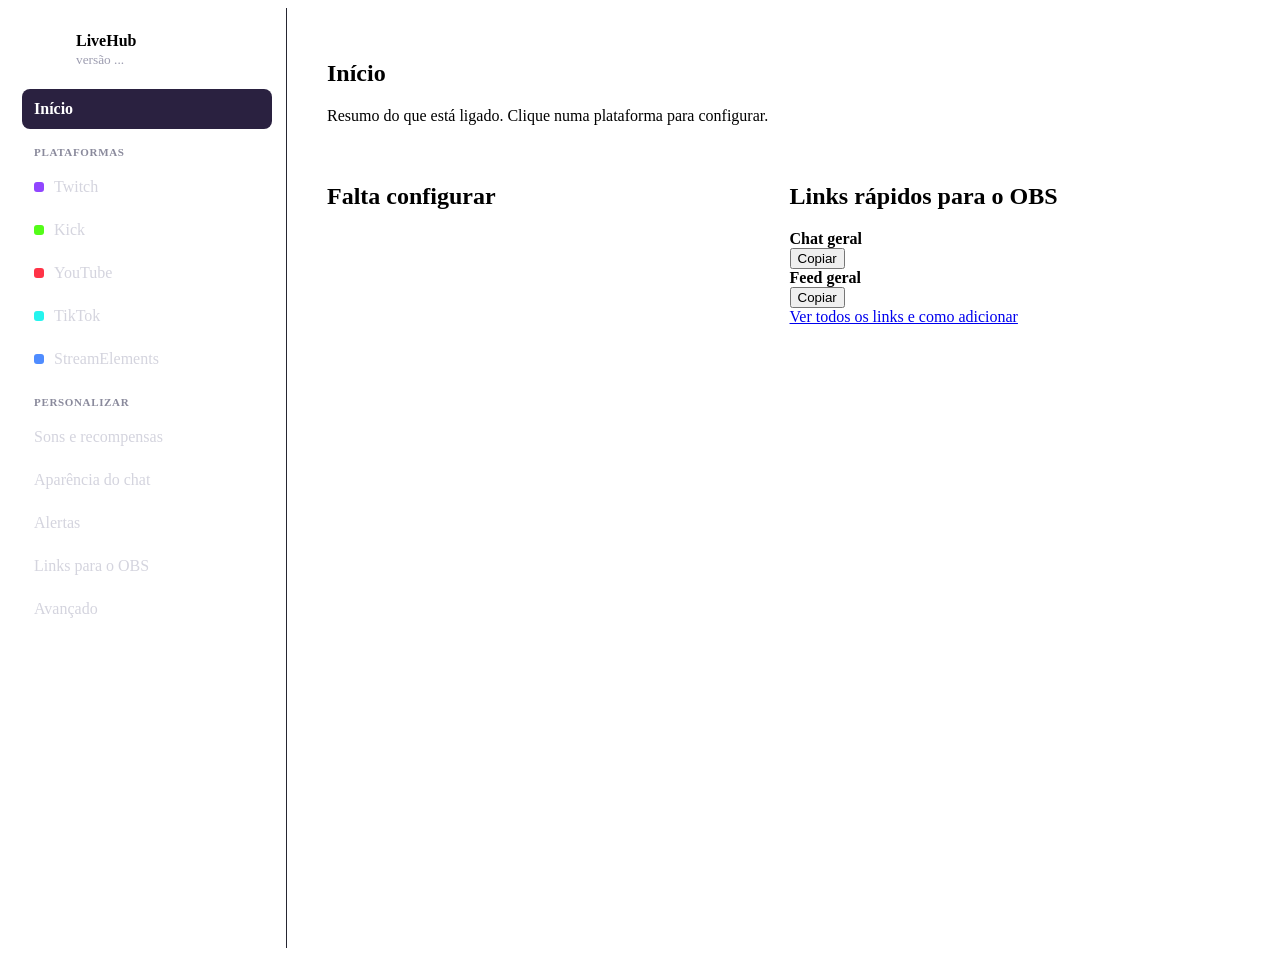
==== livehub/static/config.html @ 852f47d7 "Alertas na live com TTS (0.3.0) Overlay /alertas para o OBS: fila de um alerta por vez com imagem, t" ====
<!doctype html>
<html lang="pt-BR"><head><meta charset="utf-8"><title>Configurações - LiveHub</title>
<meta name="viewport" content="width=device-width,initial-scale=1">
<link rel="stylesheet" href="/tema.css">
<style>
.app{display:flex;min-height:100vh}
nav{width:250px;flex:none;background:var(--side);border-right:1px solid #262631;padding:20px 14px;display:flex;flex-direction:column;gap:3px;position:sticky;top:0;height:100vh;overflow-y:auto}
.brand{display:flex;align-items:center;gap:10px;padding:4px 10px 18px}
.logo{width:34px;height:34px;border-radius:9px;background:var(--acc);display:grid;place-items:center;flex:none}
.brand b{font-size:16px;display:block}.brand small{color:#9d9db0}
.grp{font-size:11px;font-weight:600;letter-spacing:.06em;color:#8a8a9c;padding:14px 12px 6px}
.it{display:flex;align-items:center;gap:10px;min-height:40px;padding:0 12px;border-radius:8px;color:#d4d4de;cursor:pointer;border:0;background:none;font:inherit;text-align:left;width:100%;white-space:nowrap}
.it:hover{background:#1f1f2a}.it.on{background:#2a2140;color:#fff;font-weight:600}
.sq{width:10px;height:10px;border-radius:3px;flex:none}.it .nm{flex:1}
main{flex:1;min-width:0;padding:32px 40px 110px;max-width:1060px}
.view{display:none}.view.on{display:block}
.grid{display:grid;grid-template-columns:repeat(auto-fill,minmax(185px,1fr));gap:14px;margin-bottom:22px}
.pcard{border-top:3px solid}.pcard b{font-size:15px}
.row2{display:flex;flex-wrap:wrap;gap:20px}.row2>.card{flex:1 1 340px}
.chk{width:22px;height:22px;border-radius:50%;border:2px solid #5a5a6c;flex:none}
.chk.done{background:#3ddc84;border:0}
.opts{display:grid;grid-template-columns:repeat(auto-fit,minmax(320px,1fr));gap:16px;margin-bottom:22px}
.opt{position:relative}.opt.rec{border:2px solid var(--acc)}
.tag{position:absolute;top:-11px;left:16px;background:var(--acc);color:#fff;font-size:11px;font-weight:700;padding:3px 10px;border-radius:999px}
.code{display:flex;align-items:center;gap:14px;flex-wrap:wrap;padding:14px;border-radius:10px;background:#120f1c;border:1px dashed #5b3fa0}
.code b{font:700 28px Consolas,monospace;letter-spacing:.12em}
.warn{background:#2a1717;border:1px solid #5a2a2a;border-radius:10px;padding:14px}
.aviso{border:1px solid #f0b45a;background:rgba(240,180,90,.08);border-radius:10px;padding:10px 14px;margin-bottom:18px;color:var(--wait)}
.save{position:fixed;left:250px;right:0;bottom:0;background:#1b1530;border-top:1px solid #4a3480;padding:14px 40px;display:flex;align-items:center;gap:12px;z-index:5}
.save[hidden]{display:none}.save span{flex:1}
#toast{position:fixed;right:20px;bottom:20px;background:#173a29;color:var(--ok);padding:10px 16px;border-radius:10px;font-weight:600;z-index:6;max-width:min(520px,90vw)}
#toast.bad{background:var(--bad-bg);color:var(--bad)}#toast[hidden]{display:none}
.flex{display:flex;gap:10px;flex-wrap:wrap;align-items:center}
.flex>select{flex:1;min-width:240px}
.fld{display:flex;flex-direction:column}
/* aparencia */
#ap{display:grid;grid-template-columns:minmax(300px,1fr) minmax(300px,1fr);gap:20px;align-items:start}
.tabs{display:flex;gap:8px}.tabs .btn.on{background:var(--acc);border-color:var(--acc);color:#fff}
#apform{display:grid;grid-template-columns:1fr 1fr;gap:0 14px}#apform .f{min-width:0}
#apform .f label{margin:8px 0 4px;font-size:13px}#apform .f.fchk{display:flex;align-items:center;gap:8px;padding-top:22px}
#apform .f.fchk label{margin:0;flex:1}#apform .f.fchk input{width:18px;height:18px;flex:none}
#apform input[type=color]{width:100%;height:38px;padding:2px;background:#101017;border:1px solid #3a3a48;border-radius:8px}
#apform input[type=range]{width:100%;accent-color:var(--acc)}
#apprev{position:sticky;top:10px}
#apmold{border:1px solid var(--line);border-radius:10px;height:460px;overflow:hidden;background:#0e0e10}
#apmold.xadrez{background:repeating-conic-gradient(#8a8a8a 0 25%,#c8c8c8 0 50%) 0 0/20px 20px}
#apmold iframe{width:100%;height:100%;border:0;display:block;color-scheme:light;background:transparent}
.presets{display:flex;gap:6px;flex-wrap:wrap}
/* alertas */
.alg{display:grid;grid-template-columns:repeat(auto-fit,minmax(200px,1fr));gap:10px 14px}
.alg .full{grid-column:1/-1}.alg .fld label{margin-bottom:4px;font-size:13px}.alg input[type=color]{width:100%;height:40px;padding:2px;background:#101017;border:1px solid #3a3a48;border-radius:8px}
.alc{margin-bottom:16px}.alc h2{display:flex;align-items:center;gap:10px}.alc h2 .grow{flex:1}
#alprev{height:260px;border:1px solid var(--line);border-radius:10px;overflow:hidden}#alprev iframe{width:100%;height:100%;border:0;display:block;background:transparent;color-scheme:light}
textarea{width:100%;min-height:70px;border-radius:8px;border:1px solid #3a3a48;background:#101017;color:var(--tx);padding:8px 12px;font:inherit}
@media(max-width:900px){#ap{grid-template-columns:1fr}}
@media(max-width:800px){
 .app{flex-direction:column}
 nav{width:auto;height:auto;position:static;flex-direction:row;overflow-x:auto;overflow-y:hidden;padding:10px;border-right:0;border-bottom:1px solid #262631;align-items:center}
 nav .grp{display:none}.brand{padding:0 10px 0 4px}.brand small{display:none}.it{width:auto}
 main{padding:20px 16px 110px}.save{left:0;padding:12px 16px}#apform{grid-template-columns:1fr}
}
</style></head><body>
<div class="app">
<nav aria-label="Seções">
  <div class="brand"><div class="logo"><svg width="18" height="18" viewBox="0 0 24 24" fill="none" stroke="#fff" stroke-width="2" stroke-linecap="round" stroke-linejoin="round" aria-hidden="true"><path d="M21 12a8 8 0 0 1-11.6 7.1L4 20l1-4.6A8 8 0 1 1 21 12z"/></svg></div><div><b>LiveHub</b><small id="versao">versão ...</small></div></div>
  <button type="button" class="it on" data-v="inicio">Início</button>
  <div class="grp">PLATAFORMAS</div>
  <button type="button" class="it" data-v="twitch"><span class="sq" style="background:#9146ff"></span><span class="nm">Twitch</span><span class="dot" id="nd_twitch"></span></button>
  <button type="button" class="it" data-v="kick"><span class="sq" style="background:#53fc18"></span><span class="nm">Kick</span><span class="dot" id="nd_kick"></span></button>
  <button type="button" class="it" data-v="youtube"><span class="sq" style="background:#ff3347"></span><span class="nm">YouTube</span><span class="dot" id="nd_youtube"></span></button>
  <button type="button" class="it" data-v="tiktok"><span class="sq" style="background:#25f4ee"></span><span class="nm">TikTok</span><span class="dot" id="nd_tiktok"></span></button>
  <button type="button" class="it" data-v="streamelements"><span class="sq" style="background:#4f8cff"></span><span class="nm">StreamElements</span><span class="dot" id="nd_streamelements"></span></button>
  <div class="grp">PERSONALIZAR</div>
  <button type="button" class="it" data-v="sons">Sons e recompensas</button>
  <button type="button" class="it" data-v="aparencia">Aparência do chat</button>
  <button type="button" class="it" data-v="alertas">Alertas</button>
  <button type="button" class="it" data-v="links">Links para o OBS</button>
  <button type="button" class="it" data-v="avancado">Avançado</button>
</nav>

<main>
<div class="aviso" id="up_banner" style="display:none">
  <b id="up_tit"></b>
  <details id="up_det" style="margin:6px 0"><summary>Novidades</summary><div id="up_notas" style="white-space:pre-wrap;margin-top:6px"></div></details>
  <button type="button" class="btn pri" id="up_btn" onclick="instalarUpdate()">Atualizar agora</button>
  <a id="up_link" href="#" target="_blank" rel="noopener" style="display:none">Baixar manualmente</a>
  <span id="up_msg"></span>
</div>
<!-- INICIO -->
<section class="view on" id="v-inicio">
  <h1>Início</h1>
  <p class="sub">Resumo do que está ligado. Clique numa plataforma para configurar.</p>
  <div class="aviso" id="tw_expirou_ini" style="display:none">Sua sessão da Twitch expirou. <a href="#twitch">Entrar com a Twitch de novo</a>.</div>
  <div class="grid" id="pcards"></div>
  <div class="row2">
    <div class="card"><h2>Falta configurar</h2><div id="falta" style="display:flex;flex-direction:column;gap:10px"></div></div>
    <div class="card"><h2>Links rápidos para o OBS</h2>
      <div class="line"><div class="grow"><b>Chat geral</b><div class="mono" id="qu_dock"></div></div><button type="button" class="btn" onclick="copiar(U.dock,this)">Copiar</button></div>
      <div class="line"><div class="grow"><b>Feed geral</b><div class="mono" id="qu_eventos"></div></div><button type="button" class="btn" onclick="copiar(U.eventos,this)">Copiar</button></div>
      <a href="#links">Ver todos os links e como adicionar</a>
    </div>
  </div>
</section>

<!-- TWITCH -->
<section class="view" id="v-twitch">
  <h1>Twitch</h1>
  <p class="sub">Escolha como conectar. Recomendamos entrar com a Twitch para ter o feed completo.</p>
  <div class="card" style="margin-bottom:22px">
    <label for="tw_canal">Canal da Twitch</label>
    <input type="text" id="tw_canal" placeholder="meucanal, @meucanal ou https://www.twitch.tv/meucanal" autocomplete="off">
    <span class="mut">Pode colar o nome, @nome ou o link (twitch.tv/nome). Ao entrar com a Twitch, preenchemos sozinho.</span>
    <span class="mut txok" id="tw_nota" style="display:none"></span>
    <span class="chip off" id="chip_twitch">...</span>
  </div>
  <div class="opts">
    <div class="card opt rec" id="op1"><span class="tag">RECOMENDADO</span>
      <h2>Opção 1 — Entrar com a Twitch</h2>
      <span class="mut">Feed 100% completo.</span>
      <ul class="list">
        <li><span class="y" aria-hidden="true">&#10003;</span>Follows da Twitch no feed</li>
        <li><span class="y" aria-hidden="true">&#10003;</span>Badges no chat (sub, mod, VIP)</li>
        <li><span class="y" aria-hidden="true">&#10003;</span>Recompensas com som <span class="mut">(só canais Afiliados ou Parceiros)</span></li>
      </ul>
      <div class="aviso" id="tw_expirou" style="display:none;margin:0">Sua sessão da Twitch expirou — clique em <b>Entrar com a Twitch</b> de novo.</div>
      <div id="tw_entrar"><button type="button" class="btn pri big" id="btn_entrar" onclick="entrarTwitch()">Entrar com a Twitch</button></div>
      <div class="code" id="tw_codigo" style="display:none">
        <div><div class="mut">Seu código</div><b id="tw_cod"></b></div>
        <button type="button" class="btn" onclick="copiar($('tw_cod').textContent,this)">Copiar</button>
        <button type="button" class="btn pri" onclick="abrirAtivar()">Abrir twitch.tv/activate</button>
        <button type="button" class="btn" onclick="cancelarEntrada()">Cancelar</button>
        <span class="mut" style="flex-basis:100%">Confirme o código na página da Twitch. Esta tela atualiza sozinha… aguardando.</span>
      </div>
      <div class="line" id="tw_ok" style="display:none"><span class="grow txok">&#10003; Conectado como <b id="tw_quem"></b></span>
        <button type="button" class="btn dan" id="btn_desc" onclick="desconectar()">Desconectar</button></div>
      <div class="txbad" id="tw_erro" style="display:none"></div>
      <span class="mut">A Twitch pode pedir para entrar de novo a cada 30 dias.</span>
    </div>
    <div class="card opt" id="op2">
      <h2>Opção 2 — Só o nome do canal</h2>
      <span class="mut">Sem login. Basta o campo "Canal da Twitch" acima.</span>
      <div class="warn">
        <b>Sem login você perde:</b>
        <ul class="list" style="margin-top:8px">
          <li><span class="n" aria-hidden="true">&#10007;</span>Follows da Twitch no feed</li>
          <li><span class="n" aria-hidden="true">&#10007;</span>Badges no chat</li>
          <li><span class="n" aria-hidden="true">&#10007;</span>Recompensas com som</li>
        </ul>
      </div>
      <span class="mut"><b style="color:var(--tx)">Continua funcionando:</b> chat da Twitch, subs, resubs, presentes de sub, bits e raids no feed, e todas as outras plataformas.</span>
    </div>
  </div>
  <details id="tw_avancado"><summary>Avançado: usar meu próprio aplicativo da Twitch</summary>
    <p class="mut">Só se você preferir. Você cria um aplicativo na Twitch (grátis, leva 2 minutos). Não é necessário para a maioria das pessoas.</p>
    <ol>
      <li>Abra <a href="https://dev.twitch.tv/console/apps" target="_blank" rel="noopener">dev.twitch.tv/console/apps</a> (sua conta precisa ter a verificação em duas etapas / 2FA ativada).</li>
      <li>Clique em <b>Registrar seu aplicativo</b>.</li>
      <li>Nome: qualquer um (ex.: LiveHub).</li>
      <li>URL de redirecionamento OAuth, exatamente: <code id="redir">http://localhost:3000/auth</code> <button type="button" class="btn" onclick="copiar('http://localhost:3000/auth',this)">Copiar</button></li>
      <li>Categoria: <b>Broadcaster Suite</b>. Tipo de cliente: <b>Confidencial</b>.</li>
      <li>Clique em <b>Criar</b>, depois em <b>Gerenciar</b> no aplicativo criado.</li>
      <li>Copie o <b>ID do cliente</b> e cole abaixo.</li>
      <li>Clique em <b>Novo segredo</b>, copie o segredo e cole abaixo.</li>
    </ol>
    <div class="fld"><label for="tw_id">Client ID</label><input type="text" id="tw_id" autocomplete="off"></div>
    <div class="fld"><label for="tw_sec">Client Secret</label><input type="password" id="tw_sec" autocomplete="off"></div>
    <div class="flex"><button type="button" class="btn" id="btn_conectar" onclick="conectarAppProprio()">Conectar com meu aplicativo</button><span class="mut" id="tw_dica"></span></div>
    <span class="mut">Ao salvar um Client ID e um Secret, o LiveHub passa a usar o seu aplicativo.</span>
  </details>
</section>

<!-- KICK -->
<section class="view" id="v-kick">
  <h1>Kick</h1>
  <p class="sub">Só o nome do canal. Não precisa de login.</p>
  <div class="card">
    <label for="kk_canal">Canal do Kick</label>
    <input type="text" id="kk_canal" autocomplete="off" placeholder="meucanal ou https://kick.com/meucanal">
    <span class="mut">Pode colar o link (kick.com/nome).</span>
    <div class="line"><span class="chip off" id="chip_kick">...</span><span class="grow mut">Chat, follows, subs, presentes e kicks no feed</span></div>
    <details id="kk_det"><summary>Como fazer? / Não conecta?</summary>
      <p class="mut">Basta o nome do canal: o LiveHub descobre o resto sozinho ao salvar. Se o Kick bloquear essa consulta, os campos de número abaixo aparecem para você preencher à mão.</p>
      <div id="kk_manual" style="display:none">
        <p class="txbad">Não consegui descobrir os números do chat do Kick sozinho. Abra <a id="kk_link" href="#" target="_blank" rel="noopener"></a> no navegador e copie: o <code>"id"</code> do começo (channel_id) e o <code>"id"</code> dentro de <code>"chatroom":{"id"...}</code> (chatroom_id).</p>
        <div class="fld"><label for="kk_chat">chatroom_id</label><input type="number" id="kk_chat" min="1"></div>
        <div class="fld" style="margin-top:10px"><label for="kk_chan">channel_id</label><input type="number" id="kk_chan" min="1"></div>
      </div>
    </details>
  </div>
</section>

<!-- YOUTUBE -->
<section class="view" id="v-youtube">
  <h1>YouTube</h1>
  <p class="sub">Só o @ do canal. O LiveHub conecta sozinho quando você entra ao vivo.</p>
  <div class="card">
    <label for="yt_h">@ do canal</label>
    <input type="text" id="yt_h" autocomplete="off" placeholder="@meucanal ou https://youtube.com/@meucanal">
    <span class="mut">Pode colar o link (youtube.com/@canal).</span>
    <div class="line"><span class="chip off" id="chip_youtube">...</span><span class="grow mut">Chat da live no feed</span></div>
    <details><summary>Como fazer?</summary><p class="mut">Abra o seu canal no YouTube e copie o nome que começa com @ (ou o link da página). A cada poucos segundos o LiveHub verifica se você está ao vivo (o intervalo fica em Avançado).</p></details>
  </div>
</section>

<!-- TIKTOK -->
<section class="view" id="v-tiktok">
  <h1>TikTok</h1>
  <p class="sub">Só o usuário. O LiveHub conecta sozinho quando você entra ao vivo.</p>
  <div class="card">
    <label for="tt_u">Usuário do TikTok</label>
    <input type="text" id="tt_u" autocomplete="off" placeholder="usuario ou https://tiktok.com/@usuario">
    <span class="mut">Pode colar o link (tiktok.com/@usuario).</span>
    <div class="line"><span class="chip off" id="chip_tiktok">...</span><span class="grow mut">Chat, presentes e follows da live</span></div>
    <details><summary>Como fazer?</summary><p class="mut">Use o nome de usuário do seu perfil (o que vem depois do @). O intervalo de verificação fica em Avançado.</p></details>
  </div>
</section>

<!-- STREAMELEMENTS -->
<section class="view" id="v-streamelements">
  <h1>StreamElements</h1>
  <p class="sub">Opcional: mostra as doações no feed.</p>
  <div class="card">
    <label for="se_jwt">JWT Token</label>
    <input type="password" id="se_jwt" autocomplete="new-password">
    <span class="mut" id="se_estado"></span>
    <label class="inl"><input type="checkbox" id="se_rem"> Remover o token salvo</label>
    <div class="line"><span class="chip off" id="chip_streamelements">...</span><span class="grow mut">Doações no feed</span></div>
    <details><summary>Onde achar o token</summary>
      <p class="mut">No painel do StreamElements: Minha conta (Account) &rarr; Canais (Channels) &rarr; Mostrar segredos (Show secrets) &rarr; JWT Token.</p></details>
  </div>
</section>

<!-- SONS -->
<section class="view" id="v-sons">
  <h1>Sons e recompensas</h1>
  <p class="sub">Onde os sons tocam e qual som cada recompensa toca.</p>
  <div class="card" style="margin-bottom:22px">
    <label for="au_dev">Saída de som das recompensas</label>
    <div class="flex"><select id="au_dev"></select><button type="button" class="btn" onclick="testarSom()">Testar som</button></div>
    <span class="mut" id="au_msg" role="status">Onde os sons das recompensas vão tocar. Ex.: um canal do Wave Link/VoiceMeeter que o OBS captura, ou a saída padrão.</span>
  </div>
  <div class="card"><h2>Pasta de sons</h2>
    <div class="line"><div class="grow mono" id="sons_dir"></div><button type="button" class="btn" onclick="abrirSons()">Abrir pasta de sons</button></div>
    <span class="mut">Coloque seus arquivos .mp3, .wav, .ogg ou .flac nessa pasta.</span>
    <div><a href="/recompensas" id="lnk_resg">Ligar cada recompensa a um som &rarr;</a></div>
  </div>
</section>

<!-- APARENCIA -->
<section class="view" id="v-aparencia">
  <h1>Aparência do chat</h1>
  <p class="sub">As mudanças aparecem no OBS na hora, sem atualizar a fonte.</p>
  <div class="tabs" style="margin-bottom:16px"><button type="button" class="btn" id="tab_dock" onclick="apAba('dock')">Painel (/dock)</button><button type="button" class="btn" id="tab_neutro" onclick="apAba('neutro')">Overlay (/neutro)</button></div>
  <div id="ap">
    <div class="card">
      <div class="mut">Modelos prontos (preenchem o formulário; depois é só salvar):</div>
      <div class="presets" id="appresets"></div>
      <div id="apform"></div>
      <div class="flex">
        <button type="button" class="btn pri" onclick="apSalvar()">Salvar aparência</button>
        <button type="button" class="btn" id="ap_reset" onclick="apPedirReset(true)">Restaurar padrão</button>
        <span id="ap_conf" style="display:none"><span class="mut">Voltar tudo ao visual original?</span> <button class="btn dan" type="button" onclick="apReset()">Sim, restaurar</button> <button type="button" class="btn" onclick="apPedirReset(false)">Cancelar</button></span>
        <span id="ap_msg" role="status" style="font-weight:600"></span>
      </div>
    </div>
    <div id="apprev"><div class="mut" style="margin-bottom:6px">Prévia ao vivo (mensagens de exemplo)</div>
      <div id="apmold"><iframe id="apframe" title="Prévia do chat"></iframe></div></div>
  </div>
</section>

<!-- ALERTAS -->
<section class="view" id="v-alertas">
  <h1>Alertas</h1>
  <p class="sub">Mensagens na tela (e voz) quando alguém segue, assina, doa, manda bits e mais.</p>
  <div class="card alc">
    <div class="line"><div class="grow"><b>Link do overlay</b><div class="mono" id="u_alertas"></div>
      <div class="mut">Adicione como Fonte de Navegador no OBS (1920×1080) e marque "Controlar áudio pelo OBS".</div></div>
      <button type="button" class="btn" onclick="copiar(U.alertas,this)">Copiar</button></div>
    <label class="inl"><input type="checkbox" id="al_ativo"> Alertas ligados</label>
    <div class="flex"><button type="button" class="btn" id="al_pausar" onclick="alPausar()">Pausar</button><button type="button" class="btn" onclick="alPular()">Pular alerta atual</button>
      <span class="mut" id="al_estado" role="status"></span></div>
    <div class="mut">Prévia ao vivo (os testes abaixo aparecem aqui):</div>
    <div id="alprev"><iframe id="alframe" title="Prévia dos alertas"></iframe></div>
  </div>
  <div class="card alc"><h2>Visual</h2>
    <div class="alg">
      <div class="fld"><label for="al_e_fonte">Fonte</label><input type="text" id="al_e_fonte" maxlength="60" placeholder="system-ui"></div>
      <div class="fld"><label for="al_e_tamanho">Tamanho (12 a 120 px)</label><input type="number" id="al_e_tamanho" min="12" max="120"></div>
      <div class="fld"><label for="al_e_cor_texto">Cor do texto</label><input type="color" id="al_e_cor_texto"></div>
      <div class="fld"><label for="al_e_cor_destaque">Cor do nome (destaque)</label><input type="color" id="al_e_cor_destaque"></div>
      <div class="fld"><label for="al_e_animacao">Animação</label><select id="al_e_animacao"><option value="fade">Aparecer suave</option><option value="slide">Deslizar</option><option value="pop">Surgir (pop)</option><option value="bounce">Quicar</option></select></div>
      <div class="fld"><label for="al_e_imagem_largura">Largura da imagem (px)</label><input type="number" id="al_e_imagem_largura" min="40" max="1600"></div>
      <label class="inl"><input type="checkbox" id="al_e_contorno"> Contorno no texto</label>
    </div>
  </div>
  <div id="al_cats"></div>
  <div class="card alc"><h2>Voz (TTS)</h2>
    <span class="mut">Lê a mensagem de bits, kicks, Super Chat e doações em voz alta, nas categorias com "Ler a mensagem em voz alta" ligado.</span>
    <div class="alg">
      <div class="fld"><label for="al_t_motor">Motor</label><select id="al_t_motor"><option value="neural">Neural (online, mais natural)</option><option value="windows">Windows (offline)</option></select></div>
      <div class="fld"><label for="al_t_voz_neural">Voz neural</label><select id="al_t_voz_neural"></select></div>
      <div class="fld"><label for="al_t_voz_windows">Voz do Windows</label><select id="al_t_voz_windows"></select></div>
      <div class="fld"><label for="al_t_volume">Volume (0 a 100)</label><input type="number" id="al_t_volume" min="0" max="100"></div>
      <div class="fld"><label for="al_t_minimo">Valor mínimo para ler</label><input type="number" id="al_t_minimo" min="0" step="any"><span class="mut">Valor aproximado, ignora a moeda.</span></div>
      <div class="fld"><label for="al_t_max_caracteres">Máximo de caracteres (20 a 500)</label><input type="number" id="al_t_max_caracteres" min="20" max="500"></div>
      <label class="inl"><input type="checkbox" id="al_t_ler_nome"> Falar o nome ("fulano disse: ...")</label>
      <label class="inl"><input type="checkbox" id="al_t_remover_links"> Remover links</label>
      <div class="fld full"><label for="al_t_palavras_bloqueadas">Palavras bloqueadas (uma por linha; são removidas da fala)</label><textarea id="al_t_palavras_bloqueadas" maxlength="6000"></textarea></div>
    </div>
    <div class="flex"><button type="button" class="btn" onclick="alTestar('cheer', true)">Testar voz</button><span class="mut">Usa o que estiver salvo; se houver alterações, salvamos antes.</span></div>
  </div>
  <div class="card alc"><h2>Pastas</h2>
    <span class="mut">Sons (.mp3, .wav, .ogg, .flac) e imagens (.png, .jpg, .gif, .webp) que você colocar nas pastas aparecem nas listas acima.</span>
    <div class="flex"><button type="button" class="btn" onclick="abrirSons()">Abrir pasta de sons</button><button type="button" class="btn" onclick="alAbrirImagens()">Abrir pasta de imagens</button><button type="button" class="btn" onclick="alMidia()">Atualizar listas</button><span class="mut" id="al_msg" role="status"></span></div>
  </div>
</section>

<!-- LINKS -->
<section class="view" id="v-links">
  <h1>Links para o OBS</h1>
  <p class="sub">Copie e cole no OBS. A porta já está certa.</p>
  <div class="card">
    <div class="line"><div class="grow"><b>Chat geral</b><div class="mono" id="u_dock"></div><div class="mut">OBS: menu Docks &rarr; Docks de navegador personalizados.</div></div><button type="button" class="btn" onclick="copiar(U.dock,this)">Copiar</button></div>
    <div class="line"><div class="grow"><b>Feed de eventos</b><div class="mono" id="u_eventos"></div><div class="mut">Follows, resgates, doações. Também como dock.</div></div><button type="button" class="btn" onclick="copiar(U.eventos,this)">Copiar</button></div>
    <div class="line"><div class="grow"><b>Chat para overlay</b><div class="mono" id="u_neutro"></div><div class="mut">Fonte de navegador.</div></div><button type="button" class="btn" onclick="copiar(U.neutro,this)">Copiar</button></div>
    <details><summary>Opções do chat para overlay</summary>
      <p class="mut">Opções no fim do link: <code>?sumir=SEGUNDOS</code> (some após N segundos; 0 = nunca), <code>max=15</code> (máximo de mensagens), <code>fonte=24</code> (tamanho da letra em px), <code>ignorar=nome1,nome2</code> (esconde esses usuários). Junte com &amp;, ex.: <code>?sumir=30&amp;max=10&amp;fonte=22</code>.</p></details>
    <div class="line"><div class="grow"><b>Painel de recompensas</b><div class="mono" id="u_recompensas"></div><div class="mut">Dock para ligar recompensas a sons.</div></div><button type="button" class="btn" onclick="copiar(U.recompensas,this)">Copiar</button></div>
  </div>
</section>

<!-- AVANCADO -->
<section class="view" id="v-avancado">
  <h1>Avançado</h1>
  <p class="sub">Só mexa aqui se souber o que está fazendo.</p>
  <div class="card">
    <h2>Atualizações</h2>
    <label class="inl"><input type="checkbox" id="up_ver"> Verificar atualizações automaticamente</label>
    <div class="fld"><label for="up_modo">Quando houver versão nova</label><select id="up_modo"><option value="avisar">Avisar e eu instalo</option><option value="ao_sair">Instalar sozinho quando eu sair</option></select></div>
    <div class="line"><div class="grow"><span class="mut" id="up_atual">Versão atual: ...</span> <span class="mut" id="up_res"></span></div><button type="button" class="btn" id="up_chk" onclick="verificarUpdate()">Verificar agora</button></div>
  </div>
  <div class="card">
    <div class="fld"><label for="a_port">Porta do LiveHub</label><input type="number" id="a_port" min="1024" max="65535">
      <span class="mut" style="margin-top:6px">Mudar a porta só vale depois de reiniciar o LiveHub (e os links do OBS mudam).</span></div>
    <label class="inl"><input type="checkbox" id="sb_on"> Compatibilidade com Streamer.bot</label>
    <span class="mut">Só é necessária para o overlay do nutty.gg. Se você usa o Streamer.bot de verdade na mesma porta, vai dar conflito: deixe desligada.</span>
    <div class="fld"><label for="sb_port">Porta do Streamer.bot compat</label><input type="number" id="sb_port" min="1024" max="65535"></div>
    <div class="fld"><label for="yt_i">YouTube: checar a cada (segundos, 15 a 600)</label><input type="number" id="yt_i" min="15" max="600"></div>
    <div class="fld"><label for="tt_i">TikTok: checar a cada (segundos, 15 a 600)</label><input type="number" id="tt_i" min="15" max="600"></div>
  </div>
</section>
</main>
</div>

<div class="save" id="barra" hidden><span id="msg" role="status">Você tem alterações não salvas.</span><button type="button" class="btn" id="btn_desc_alt" onclick="descartar()">Descartar</button><button type="button" class="btn pri" id="btn_salvar" onclick="salvar()">Salvar</button></div>
<div id="toast" role="status" hidden></div>

<script>
const $ = id => document.getElementById(id);
let U = {}, ST = null, autoCanal = false, base = '';
const SV = ['al_ativo','tw_canal','tw_id','tw_sec','kk_canal','kk_chat','kk_chan','yt_h','tt_u','yt_i','tt_i','se_jwt','se_rem','au_dev','a_port','sb_on','sb_port','up_ver','up_modo'];
const VIEWS = ['inicio','twitch','kick','youtube','tiktok','streamelements','sons','aparencia','alertas','links','avancado'];
const ALIAS = {obs:'links', status:'inicio', resgates:'sons', ap:'aparencia'};
const PLAT = [['twitch','Twitch','#9146ff'],['kick','Kick','#53fc18'],['youtube','YouTube','#ff3347'],['tiktok','TikTok','#25f4ee'],['streamelements','StreamElements','#4f8cff']];

function toast(t, ok = true, ms = 3500) {
  const e = $('toast'); e.textContent = t; e.className = ok ? '' : 'bad'; e.hidden = false;
  clearTimeout(toast.t); toast.t = setTimeout(() => e.hidden = true, ms);
}
async function api(url, corpo) {
  const r = await fetch(url, corpo === undefined ? {} : {method:'POST', headers:{'Content-Type':'application/json'}, body:JSON.stringify(corpo)});
  const j = await r.json().catch(() => ({}));
  return {ok:r.ok, status:r.status, j};
}
function copiar(t, b) {
  const fim = () => { const o = b.textContent; b.textContent = 'Copiado!'; setTimeout(() => b.textContent = o, 1200); };
  if (navigator.clipboard && window.isSecureContext) navigator.clipboard.writeText(t).then(fim, fim);
  else { const a = document.createElement('textarea'); a.value = t; document.body.appendChild(a); a.select(); try { document.execCommand('copy'); } catch (e) {} a.remove(); fim(); }
}

/* ---- navegacao por hash ---- */
function viewDoHash() {
  let h = (location.hash || '').replace('#', '').toLowerCase();
  h = ALIAS[h] || h;
  return VIEWS.includes(h) ? h : 'inicio';
}
function mostrar(v) {
  document.querySelectorAll('.view').forEach(e => e.classList.toggle('on', e.id === 'v-' + v));
  document.querySelectorAll('.it').forEach(b => { const on = b.dataset.v === v; b.classList.toggle('on', on); if (on) b.setAttribute('aria-current', 'page'); else b.removeAttribute('aria-current'); });
  if (v === 'aparencia') apPrevia();
  if (v === 'alertas') alMostrou();
  window.scrollTo(0, 0);
}
function ir(v) { if (location.hash === '#' + v) mostrar(v); else location.hash = '#' + v; }
document.querySelectorAll('.it').forEach(b => b.addEventListener('click', () => ir(b.dataset.v)));
window.addEventListener('hashchange', () => mostrar(viewDoHash()));

/* ---- status ---- */
function classificar(v) {
  v = v || '';
  if (/^conectado/i.test(v)) return ['ok', 'Conectado'];
  if (/inválido|invalido|erro|falha/i.test(v)) return ['bad', /inv/i.test(v) ? 'Token inválido' : 'Erro, tentando de novo'];
  if (/reconect/i.test(v)) return ['wait', 'Reconectando'];
  if (/aguardando|fora do ar|encerrada|ao vivo/i.test(v)) return ['wait', 'Aguardando a live'];
  return ['off', 'Desligado'];
}
function textoPlat(k, s, cls) {
  const c = s.config, t = s.twitch;
  if (k === 'twitch') return t.connected ? 'Feed completo · ' + (t.login || c.twitch.channel) : (c.twitch.channel ? 'Só chat · ' + c.twitch.channel : 'Coloque o canal');
  if (k === 'kick') return c.kick.channel ? 'Chat e eventos · ' + c.kick.channel : 'Coloque o canal';
  if (k === 'youtube') return c.youtube.handle ? (cls === 'wait' ? 'Conecta quando você entrar ao vivo' : 'Chat da live') : 'Coloque o @ do canal';
  if (k === 'tiktok') return c.tiktok.username ? (cls === 'wait' ? 'Conecta quando você entrar ao vivo' : 'Chat da live') : 'Coloque o usuário';
  return s.streamelements.has_jwt ? 'Doações no feed' : 'Opcional: doações no feed';
}
function pintarStatus(s) {
  const t = s.twitch, c = s.config;
  $('versao').textContent = 'versão ' + (s.version || '');
  const box = $('pcards'); box.innerHTML = '';
  for (const [k, nome, cor] of PLAT) {
    const [cls, rot] = classificar((s.status || {})[k]);
    $('nd_' + k).className = 'dot ' + cls; $('nd_' + k).title = rot;
    const ch = $('chip_' + k); ch.className = 'chip ' + cls; ch.textContent = rot;
    const d = document.createElement('a'); d.className = 'card pcard'; d.href = '#' + k; d.style.borderTopColor = cor; d.style.color = 'inherit'; d.style.fontWeight = 'normal'; d.style.textDecoration = 'none';
    const b = document.createElement('b'); b.textContent = nome;
    const sp = document.createElement('span'); sp.className = 'chip ' + cls; sp.textContent = rot;
    const m = document.createElement('span'); m.className = 'mut'; m.textContent = textoPlat(k, s, cls);
    d.append(b, sp, m); box.appendChild(d);
  }
  if (t.connected && t.login && !autoCanal) {
    autoCanal = true;
    const atual = ($('tw_canal').value || '').trim().toLowerCase();
    if (atual !== t.login.toLowerCase()) {
      $('tw_canal').value = t.login; base = JSON.parse(base || '{}'); base.tw_canal = t.login; base = JSON.stringify(base); sujo();
      api('/api/config', {twitch:{channel:t.login}});
      $('tw_nota').textContent = 'O canal foi preenchido com a conta conectada (' + t.login + '), porque follows e recompensas são sempre da conta que fez o login.';
      $('tw_nota').style.display = '';
    }
  }
  $('tw_expirou').style.display = $('tw_expirou_ini').style.display = t.login_expirado ? '' : 'none';
  $('btn_conectar').disabled = !(t.client_id && t.has_secret);
  $('tw_avancado').open = $('tw_avancado').open || t.modo === 'app_proprio';
  if (!dispTimer) mostrarTwitch(t.connected ? 'conectado' : 'inativo', t.login);
  $('tw_dica').textContent = (t.client_id && t.has_secret) ? '' : 'Salve o Client ID e o Client Secret primeiro.';
  if (t.connected) { const ch = $('chip_twitch'); ch.className = 'chip ok'; ch.textContent = 'Conectado como ' + (t.login || ''); }
  pintarFalta(s);
}
function tipObsDispensado() { try { return localStorage.getItem('lh_obs_ok') === '1'; } catch (e) { return false; } }
function pintarFalta(s) {
  const c = s.config, as = s.twitch.assinaturas || {}, itens = [];
  const canais = !!(c.twitch.channel || c.kick.channel || c.youtube.handle || c.tiktok.username);
  itens.push({t: 'Colocar os canais', feito: canais, v: 'twitch', l: 'Configurar'});
  if (!s.twitch.connected) itens.push({t: 'Recomendado: entrar com a Twitch (follows, badges e recompensas)', v: 'twitch', l: 'Entrar'});
  if (as.resgates === 'ativo' && !c.audio.output_device) itens.push({t: 'Escolher a saída de som das recompensas', v: 'sons', l: 'Configurar'});
  if (!tipObsDispensado()) itens.push({t: 'Adicionar o chat e o feed no OBS', v: 'links', l: 'Ver links', dispensar: true});
  const f = $('falta'); f.innerHTML = '';
  for (const i of itens) {
    const d = document.createElement('div'); d.className = 'line'; if (i.feito) d.style.color = '#8e8ea2';
    const ck = document.createElement('span'); ck.className = 'chk' + (i.feito ? ' done' : '');
    const tx = document.createElement('span'); tx.className = 'grow'; tx.textContent = i.t; if (i.feito) tx.style.textDecoration = 'line-through';
    d.append(ck, tx);
    if (!i.feito) {
      const a = document.createElement('a'); a.href = '#' + i.v; a.textContent = i.l; d.appendChild(a);
    }
    if (i.dispensar) {
      const b = document.createElement('button'); b.type = 'button'; b.className = 'btn'; b.textContent = 'Dispensar';
      b.onclick = () => { try { localStorage.setItem('lh_obs_ok', '1'); } catch (e) {} pintarFalta(ST); };
      d.appendChild(b);
    }
    f.appendChild(d);
  }
  if (itens.every(i => i.feito)) { const p = document.createElement('div'); p.className = 'mut'; p.textContent = 'Tudo certo por aqui.'; f.appendChild(p); }
}

/* ---- formulario + barra de salvar ---- */
function valoresForm() {
  const v = {};
  for (const id of SV) { const e = $(id); v[id] = e.type === 'checkbox' ? e.checked : e.value; }
  return JSON.stringify(v);
}
function sujo() {
  const s = valoresForm() !== base;
  $('barra').hidden = !s;
  if (s && $('msg').dataset.erro !== '1') $('msg').textContent = 'Você tem alterações não salvas.';
  return s;
}
function marcarLimpo() { base = valoresForm(); $('msg').dataset.erro = ''; $('barra').hidden = true; }
document.addEventListener('input', e => { if (SV.includes(e.target.id)) { $('msg').dataset.erro = ''; sujo(); } });
document.addEventListener('change', e => { if (SV.includes(e.target.id)) { $('msg').dataset.erro = ''; sujo(); } });
window.addEventListener('beforeunload', e => { if (!$('barra').hidden) { e.preventDefault(); e.returnValue = ''; } });

function preencher(s) {
  const c = s.config;
  $('tw_canal').value = c.twitch.channel; $('tw_id').value = s.twitch.client_id;
  $('tw_sec').value = ''; $('tw_sec').placeholder = s.twitch.has_secret ? '•••• salvo' : '';
  $('kk_canal').value = c.kick.channel; $('kk_chat').value = c.kick.chatroom_id ?? ''; $('kk_chan').value = c.kick.channel_id ?? '';
  $('yt_h').value = c.youtube.handle; $('tt_u').value = c.tiktok.username;
  $('yt_i').value = c.youtube.check_interval; $('tt_i').value = c.tiktok.check_interval;
  $('se_jwt').value = ''; $('se_jwt').placeholder = s.streamelements.has_jwt ? '•••• salvo' : '';
  $('se_rem').checked = false; $('se_estado').textContent = s.streamelements.has_jwt ? 'Há um token salvo. Deixe em branco para manter.' : 'Nenhum token salvo.';
  $('up_ver').checked = c.atualizacao.verificar; $('up_modo').value = c.atualizacao.modo;
  $('a_port').value = c.web_port; $('sb_on').checked = c.streamerbot_compat.enabled; $('sb_port').value = c.streamerbot_compat.port;
  const sel = $('au_dev'); sel.innerHTML = '';
  for (const n of ['', ...s.audio.saidas]) { const o = document.createElement('option'); o.value = n; o.textContent = n || 'Padrão do sistema'; sel.appendChild(o); }
  sel.value = s.audio.atual; if (sel.value !== s.audio.atual) sel.value = '';
  $('sons_dir').textContent = s.sons_dir;
  alPreencher(c.alertas);
  U = s.urls; for (const k of Object.keys(U)) { $('u_' + k).textContent = U[k]; if ($('qu_' + k)) $('qu_' + k).textContent = U[k]; }
  $('kk_manual').style.display = 'none';
  marcarLimpo();
}
function pintarUpdate(u) {
  $('up_atual').textContent = 'Versão atual: ' + u.atual;
  const b = $('up_banner'), tem = !!u.disponivel && ['pronto', 'sem_permissao', 'dev', 'erro'].includes(u.estado);
  b.style.display = tem ? '' : 'none';
  if (!tem) return;
  $('up_tit').textContent = 'Nova versão ' + u.disponivel + ' disponível' + (u.estado === 'erro' ? ' (não consegui baixar: ' + u.erro + ')' : '');
  $('up_notas').textContent = u.notas || '';
  $('up_det').style.display = u.notas ? '' : 'none';
  const auto = u.estado === 'pronto';
  $('up_btn').style.display = auto ? '' : 'none';
  $('up_link').style.display = auto ? 'none' : ''; $('up_link').href = u.url_release || '#';
}
async function atualizarUpdate() { const r = await api('/api/update'); if (r.ok) pintarUpdate(r.j); }
async function verificarUpdate() {
  $('up_chk').disabled = true; $('up_res').textContent = 'Verificando...';
  const r = await api('/api/update/verificar', {}); $('up_chk').disabled = false;
  if (!r.ok) { $('up_res').textContent = 'Falhou.'; return; }
  pintarUpdate(r.j);
  $('up_res').textContent = r.j.disponivel ? '— versão ' + r.j.disponivel + ' disponível' : r.j.estado === 'erro' ? '— ' + r.j.erro : '— você está na versão mais recente';
}
async function instalarUpdate() {
  $('up_btn').disabled = true;
  const r = await api('/api/update/instalar', {});
  if (r.ok && r.j.ok) { $('up_msg').textContent = 'Atualizando… o LiveHub vai reabrir sozinho'; return; }
  $('up_btn').disabled = false; $('up_msg').textContent = 'Não foi possível instalar agora.'; atualizarUpdate();
}
async function atualizarStatus() {
  const r = await api('/api/config'); if (r.ok) { ST = r.j; pintarStatus(r.j); }
  atualizarUpdate();
  if (viewDoHash() === 'alertas') alEstado();
}
async function carregar() { const r = await api('/api/config'); if (r.ok) { ST = r.j; preencher(r.j); pintarStatus(r.j); } }
async function descartar() { await carregar(); }
async function salvar() {
  const num = id => $(id).value === '' ? null : +$(id).value;
  const corpo = {
    twitch:{channel:$('tw_canal').value, client_id:$('tw_id').value, client_secret:$('tw_sec').value},
    kick:{channel:$('kk_canal').value},
    youtube:{handle:$('yt_h').value, check_interval:num('yt_i')}, tiktok:{username:$('tt_u').value, check_interval:num('tt_i')},
    streamelements:{jwt:$('se_jwt').value, remover:$('se_rem').checked},
    streamerbot_compat:{enabled:$('sb_on').checked, port:num('sb_port')},
    atualizacao:{verificar:$('up_ver').checked, modo:$('up_modo').value},
    web_port:num('a_port'), audio:{output_device:$('au_dev').value}, alertas:alLer()
  };
  if ($('kk_manual').style.display !== 'none') { corpo.kick.chatroom_id = num('kk_chat'); corpo.kick.channel_id = num('kk_chan'); }
  $('msg').dataset.erro = '1'; $('msg').textContent = 'Salvando...';
  const r = await api('/api/config', corpo);
  if (!r.ok) {
    $('msg').dataset.erro = '1'; $('msg').textContent = (r.j.campo ? '[' + r.j.campo + '] ' : '') + (r.j.erro || 'Erro ao salvar.'); $('barra').hidden = false;
    return false;
  }
  ST = r.j; preencher(r.j); pintarStatus(r.j);
  let t = 'Salvo!', ok = true;
  if (r.j.restart_required) t += ' Reinicie o LiveHub para a nova porta valer.';
  if (r.j.kick && r.j.kick.precisa_manual) {
    $('kk_manual').style.display = ''; $('kk_det').open = true; const l = 'https://kick.com/api/v2/channels/' + r.j.config.kick.channel;
    $('kk_link').href = l; $('kk_link').textContent = l; t += ' Falta preencher os números do Kick.'; ok = false; ir('kick'); marcarLimpo();
  }
  toast(t, ok, 6000);
  return true;
}

/* ---- Twitch ---- */
async function desconectar() { await api('/api/logout', {}); atualizarStatus(); }
let dispTimer = null, dispUri = '';
function mostrarTwitch(est, login) {
  $('tw_entrar').style.display = (est === 'conectado' || est === 'aguardando') ? 'none' : '';
  $('tw_codigo').style.display = est === 'aguardando' ? '' : 'none';
  $('tw_ok').style.display = est === 'conectado' ? '' : 'none';
  if (est === 'conectado') $('tw_quem').textContent = login || '';
  const m = {expirado:'O código expirou. Clique em Entrar com a Twitch para tentar de novo.',
             negado:'Você recusou o acesso na Twitch. Clique em Entrar com a Twitch para tentar de novo.',
             erro:'Não deu certo. Clique em Entrar com a Twitch para tentar de novo.'}[est];
  $('tw_erro').textContent = m || ''; $('tw_erro').style.display = m ? '' : 'none';
  $('btn_entrar').textContent = m ? 'Tentar de novo' : 'Entrar com a Twitch';
  if (est !== 'conectado' && est !== 'aguardando' && ST && !ST.twitch.connected) { const ch = $('chip_twitch'); const [cls, rot] = classificar((ST.status || {}).twitch); ch.className = 'chip ' + cls; ch.textContent = rot; }
}
function pararDisp() { clearInterval(dispTimer); dispTimer = null; }
async function entrarTwitch() {
  const r = await api('/api/twitch/dispositivo/iniciar', {});
  if (!r.ok) { $('tw_erro').textContent = r.j.erro || 'Erro.'; $('tw_erro').style.display = ''; return; }
  $('tw_cod').textContent = r.j.user_code; dispUri = r.j.verification_uri;
  mostrarTwitch('aguardando'); window.open(dispUri, '_blank', 'noopener');
  pararDisp(); dispTimer = setInterval(consultarDisp, 2000);
}
function abrirAtivar() { if (dispUri) window.open(dispUri, '_blank', 'noopener'); }
async function consultarDisp() {
  const r = await api('/api/twitch/dispositivo/estado'); if (!r.ok) return;
  if (r.j.estado === 'aguardando') return;
  pararDisp(); mostrarTwitch(r.j.estado, r.j.login);
  if (r.j.estado === 'conectado') atualizarStatus();
}
async function cancelarEntrada() { pararDisp(); await api('/api/twitch/dispositivo/cancelar', {}); mostrarTwitch('inativo'); }
async function conectarAppProprio() {
  if (!await salvar()) return;
  const r = await api('/api/twitch/modo', {modo:'app_proprio'});
  if (!r.ok) { $('tw_dica').textContent = r.j.erro || 'Erro.'; return; }
  location = '/login';
}

/* ---- sons ---- */
async function testarSom() {
  $('au_msg').textContent = 'Tocando...';
  const r = await api('/api/audio/testar', {device:$('au_dev').value});
  $('au_msg').textContent = r.ok ? 'Se você ouviu o bipe, está tudo certo.' : (r.j.erro || 'Erro.');
}
async function abrirSons() { const r = await api('/api/abrir-sons', {}); if (!r.ok) $('au_msg').textContent = r.j.erro || 'Erro.'; }

/* ---- Alertas ---- */
const AL_CATS = [['follow','Seguidor novo',0],['sub','Assinatura / membro',0],['presente','Presente de subs / membros',0],['raid','Raid / host',0],['cheer','Bits / Kicks / presentes do TikTok / Super Sticker',1],['doacao','Doação / Super Chat',1]];
let AL_MIDIA = {sons:[], imagens:[], vozes_neural:[], vozes_windows:[]}, alFrame = false;
function alMontar() {
  const box = $('al_cats');
  for (const [k, nome, extra] of AL_CATS) {
    const p = 'al_' + k + '_', d = document.createElement('div'); d.className = 'card alc';
    d.innerHTML = '<h2><span class="grow">' + nome + '</span><button type="button" class="btn" data-t="' + k + '">Testar</button></h2>' +
      '<label class="inl"><input type="checkbox" id="' + p + 'ativo"> Mostrar este alerta</label>' +
      '<div class="alg">' +
      '<div class="fld full"><label for="' + p + 'texto">Texto</label><input type="text" id="' + p + 'texto" maxlength="200"><span class="mut">Variáveis: {user} {valor} {detalhe} {mensagem} {plataforma}</span></div>' +
      '<div class="fld"><label for="' + p + 'som">Som</label><select id="' + p + 'som"></select></div>' +
      '<div class="fld"><label for="' + p + 'volume">Volume do som (0 a 100)</label><input type="number" id="' + p + 'volume" min="0" max="100"></div>' +
      '<div class="fld"><label for="' + p + 'imagem">Imagem</label><select id="' + p + 'imagem"></select></div>' +
      '<div class="fld"><label for="' + p + 'duracao">Duração (2 a 30 s)</label><input type="number" id="' + p + 'duracao" min="2" max="30"></div>' +
      (extra ? '<div class="fld"><label for="' + p + 'minimo">Valor mínimo (0 = todos)</label><input type="number" id="' + p + 'minimo" min="0" step="any"><span class="mut">Valor aproximado, ignora a moeda.</span></div>' +
        '<label class="inl"><input type="checkbox" id="' + p + 'tts"> Ler a mensagem em voz alta</label>' : '') +
      '</div>';
    box.appendChild(d);
    d.querySelector('[data-t]').onclick = () => alTestar(k);
  }
  for (const id of alIds()) if (!SV.includes(id)) SV.push(id);
}
function alIds() {
  const ids = ['al_e_fonte','al_e_tamanho','al_e_cor_texto','al_e_cor_destaque','al_e_animacao','al_e_imagem_largura','al_e_contorno',
    'al_t_motor','al_t_voz_neural','al_t_voz_windows','al_t_volume','al_t_minimo','al_t_max_caracteres','al_t_ler_nome','al_t_remover_links','al_t_palavras_bloqueadas'];
  for (const [k, , extra] of AL_CATS) for (const f of ['ativo','texto','som','volume','imagem','duracao', ...(extra ? ['minimo','tts'] : [])]) ids.push('al_' + k + '_' + f);
  return ids;
}
function alOpcoes(id, lista, vazio, atual) {
  const sel = $(id); sel.innerHTML = '';
  if (vazio !== null) sel.add(new Option(vazio, ''));
  const l = [...lista]; if (atual && !l.includes(atual)) l.push(atual);
  for (const n of l) sel.add(new Option(n, n));
  sel.value = atual || '';
}
function alPreencher(a) {
  $('al_ativo').checked = a.ativo;
  const e = a.estilo;
  $('al_e_fonte').value = e.fonte; $('al_e_tamanho').value = e.tamanho; $('al_e_cor_texto').value = e.cor_texto; $('al_e_cor_destaque').value = e.cor_destaque;
  $('al_e_animacao').value = e.animacao; $('al_e_imagem_largura').value = e.imagem_largura; $('al_e_contorno').checked = e.contorno;
  for (const [k, , extra] of AL_CATS) {
    const c = a.categorias[k], p = 'al_' + k + '_';
    $(p + 'ativo').checked = c.ativo; $(p + 'texto').value = c.texto; $(p + 'volume').value = c.volume; $(p + 'duracao').value = c.duracao;
    alOpcoes(p + 'som', AL_MIDIA.sons, 'nenhum', c.som); alOpcoes(p + 'imagem', AL_MIDIA.imagens, 'nenhuma', c.imagem);
    if (extra) { $(p + 'minimo').value = c.minimo; $(p + 'tts').checked = c.tts; }
  }
  const t = a.tts;
  $('al_t_motor').value = t.motor; $('al_t_volume').value = t.volume; $('al_t_minimo').value = t.minimo; $('al_t_max_caracteres').value = t.max_caracteres;
  $('al_t_ler_nome').checked = t.ler_nome; $('al_t_remover_links').checked = t.remover_links; $('al_t_palavras_bloqueadas').value = t.palavras_bloqueadas.join('\n');
  alOpcoes('al_t_voz_neural', AL_MIDIA.vozes_neural, null, t.voz_neural); alOpcoes('al_t_voz_windows', AL_MIDIA.vozes_windows, 'Padrão do Windows', t.voz_windows);
}
function alLer() {
  const n = id => $(id).value === '' ? null : +$(id).value, cats = {};
  for (const [k, , extra] of AL_CATS) {
    const p = 'al_' + k + '_';
    cats[k] = {ativo:$(p + 'ativo').checked, texto:$(p + 'texto').value, som:$(p + 'som').value, volume:n(p + 'volume'), imagem:$(p + 'imagem').value, duracao:n(p + 'duracao')};
    if (extra) { cats[k].minimo = n(p + 'minimo'); cats[k].tts = $(p + 'tts').checked; }
  }
  return {ativo:$('al_ativo').checked,
    estilo:{fonte:$('al_e_fonte').value, tamanho:n('al_e_tamanho'), cor_texto:$('al_e_cor_texto').value, cor_destaque:$('al_e_cor_destaque').value,
      animacao:$('al_e_animacao').value, imagem_largura:n('al_e_imagem_largura'), contorno:$('al_e_contorno').checked},
    categorias:cats,
    tts:{motor:$('al_t_motor').value, voz_neural:$('al_t_voz_neural').value, voz_windows:$('al_t_voz_windows').value, volume:n('al_t_volume'), minimo:n('al_t_minimo'),
      max_caracteres:n('al_t_max_caracteres'), ler_nome:$('al_t_ler_nome').checked, remover_links:$('al_t_remover_links').checked,
      palavras_bloqueadas:$('al_t_palavras_bloqueadas').value.split('\n').map(x => x.trim()).filter(Boolean)}};
}
async function alMidia() {
  const r = await api('/api/alertas/midia'); if (!r.ok) return;
  AL_MIDIA = r.j;
  const limpo = valoresForm() === base;
  alPreencher(alLer());  // recria as listas mantendo o que esta no formulario
  if (limpo) marcarLimpo();
}
function alMostrou() {
  if (!alFrame) { alFrame = true; $('alframe').src = '/alertas?preview=1'; alMidia(); }
  alEstado();
}
async function alEstado() {
  const r = await api('/api/alertas/estado'); if (!r.ok) return;
  $('al_pausar').textContent = r.j.pausado ? 'Retomar' : 'Pausar';
  $('al_estado').textContent = (r.j.pausado ? 'Pausado. ' : '') + 'Na fila: ' + r.j.fila + ' · telas conectadas: ' + r.j.clientes;
}
async function alPausar() { await api('/api/alertas/pausar', {}); alEstado(); }
async function alPular() { await api('/api/alertas/pular', {}); alEstado(); }
async function alTestar(cat, tts) {
  if (sujo() && !await salvar()) return;
  const r = await api('/api/alertas/testar', tts ? {categoria:cat, tts:true} : {categoria:cat});
  $('al_msg').textContent = r.ok ? (r.j.ok ? 'Teste enviado.' : 'Fila cheia.') : (r.j.erro || 'Erro.');
  setTimeout(alEstado, 300);
}
async function alAbrirImagens() { const r = await api('/api/alertas/abrir_imagens', {}); if (!r.ok) $('al_msg').textContent = r.j.erro || 'Erro.'; }

/* ---- Aparência do chat ---- */
const AP_CAMPOS = [
  ['fonte','Fonte','fonte'], ['tamanho','Tamanho da letra (px, 10 a 48)','num',10,48], ['negrito','Letra em negrito','bool'],
  ['cor_fundo','Cor do fundo','cor'], ['opacidade_fundo','Opacidade do fundo','pct'],
  ['cor_fundo_fim','Degradê no fundo','degrade'], ['cor_texto','Cor do texto','cor'],
  ['cor_msg_fundo','Cor do fundo de cada mensagem','cor'], ['opacidade_msg','Opacidade do fundo da mensagem','pct'],
  ['cor_destaque','Cor de destaque (eventos)','cor'],
  ['cor_nome_modo','Cor do nome','sel',[['usuario','Cor do próprio usuário'],['plataforma','Cor da plataforma'],['fixa','Cor fixa'],['paleta','Paleta automática']]],
  ['cor_nome_fixa','Cor fixa do nome','cor'],
  ['contorno','Contorno do texto','sel',[['nenhum','Nenhum'],['sombra','Sombra'],['contorno','Contorno']]], ['cor_contorno','Cor do contorno / sombra','cor'],
  ['espacamento','Espaço entre mensagens (px, 0 a 20)','num',0,20], ['raio','Cantos arredondados (px, 0 a 24)','num',0,24],
  ['mostrar_icones','Mostrar ícones das plataformas','bool'], ['mostrar_badges','Mostrar badges (mod, sub...)','bool'],
  ['mostrar_emotes','Mostrar emotes (desligado: mostra o nome)','bool'],
  ['animacao','Animação ao chegar','sel',[['nenhuma','Nenhuma'],['fade','Aparecer suave'],['deslizar','Deslizar']]],
  ['sumir','Sumir após (segundos, 0 = nunca)','num',0,600], ['max','Máximo de mensagens (1 a 300)','num',1,300],
];
const AP_PRESETS = {
  'Escuro': {cor_fundo:'#0e0e10', cor_fundo_fim:'', opacidade_fundo:100, cor_msg_fundo:'#000000', opacidade_msg:0, cor_texto:'#efeff1', cor_destaque:'#1f1a2b', contorno:'nenhum'},
  'Claro': {cor_fundo:'#ffffff', cor_fundo_fim:'', opacidade_fundo:100, cor_msg_fundo:'#000000', opacidade_msg:0, cor_texto:'#1e1b3a', cor_destaque:'#ece6ff', contorno:'nenhum'},
  'Transparente (overlay)': {opacidade_fundo:0, cor_fundo_fim:'', cor_msg_fundo:'#000000', opacidade_msg:55, cor_texto:'#ffffff', contorno:'sombra', cor_contorno:'#000000', raio:6},
  'Alto contraste': {cor_fundo:'#000000', cor_fundo_fim:'', opacidade_fundo:100, cor_msg_fundo:'#000000', opacidade_msg:100, cor_texto:'#ffffff', cor_destaque:'#333300', cor_nome_modo:'fixa', cor_nome_fixa:'#ffee00', contorno:'contorno', cor_contorno:'#000000', negrito:true},
};
let AP = null, apAlvo = 'dock', apRascunho = {}, apTimer = null, apPronto = false;

function apCampo([k, rot, tipo, a, b]) {
  const id = 'ap_' + k, d = document.createElement('div'); d.className = 'f' + (tipo === 'bool' ? ' fchk' : '');
  const l = (t) => '<label for="' + id + '">' + t + '</label>';
  if (tipo === 'bool') d.innerHTML = '<input type="checkbox" id="' + id + '">' + l(rot);
  else if (tipo === 'cor') d.innerHTML = l(rot) + '<input type="color" id="' + id + '">';
  else if (tipo === 'pct') d.innerHTML = l(rot + ': <b id="' + id + '_v"></b>') + '<input type="range" id="' + id + '" min="0" max="100" step="1">';
  else if (tipo === 'num') d.innerHTML = l(rot) + '<input type="number" id="' + id + '" min="' + a + '" max="' + b + '">';
  else if (tipo === 'sel') d.innerHTML = l(rot) + '<select id="' + id + '">' + a.map(o => '<option value="' + o[0] + '">' + o[1] + '</option>').join('') + '</select>';
  else if (tipo === 'degrade') d.innerHTML = l('Degradê no fundo (cor final)') + '<div style="display:flex;gap:8px;align-items:center"><input type="checkbox" id="' + id + '_on" title="Ligar degradê" aria-label="Ligar degradê"><input type="color" id="' + id + '"></div>';
  else if (tipo === 'fonte') d.innerHTML = l(rot) + '<select id="' + id + '"></select><input type="text" id="' + id + '_txt" placeholder="nome de outra fonte instalada" maxlength="60" aria-label="Nome da fonte" style="display:none;margin-top:6px">';
  d.addEventListener('input', apMudou); d.addEventListener('change', apMudou);
  return d;
}
function apMontar() {
  const f = $('apform'); f.innerHTML = '';
  for (const c of AP_CAMPOS) f.appendChild(apCampo(c));
  const sel = $('ap_fonte');
  for (const n of AP.fontes_sugeridas) sel.add(new Option(n, n));
  sel.add(new Option('Padrão do sistema', 'system-ui')); sel.add(new Option('Outra fonte instalada...', '__outra'));
  const pr = $('appresets');
  for (const n of Object.keys(AP_PRESETS)) { const b = document.createElement('button'); b.type = 'button'; b.className = 'btn'; b.textContent = n; b.onclick = () => { apPreencher({...apLer(), ...AP_PRESETS[n]}); apMudou(); }; pr.appendChild(b); }
  $('apframe').onload = apPrevia;
}
function apPreencher(v) {
  for (const [k, , tipo] of AP_CAMPOS) {
    const e = $('ap_' + k);
    if (tipo === 'bool') e.checked = !!v[k];
    else if (tipo === 'degrade') { $('ap_' + k + '_on').checked = !!v[k]; e.value = v[k] || '#ffffff'; }
    else if (tipo === 'fonte') {
      const known = [...e.options].some(o => o.value === v[k] && o.value !== '__outra');
      e.value = known ? v[k] : '__outra'; $('ap_fonte_txt').value = known ? '' : v[k];
    } else e.value = v[k];
  }
  apRotulos();
}
function apRotulos() {
  for (const k of ['opacidade_fundo', 'opacidade_msg']) $('ap_' + k + '_v').textContent = $('ap_' + k).value + '%';
  $('ap_fonte_txt').style.display = $('ap_fonte').value === '__outra' ? '' : 'none';
  $('ap_cor_fundo_fim').disabled = !$('ap_cor_fundo_fim_on').checked;
}
function apLer() {
  const v = {};
  for (const [k, , tipo] of AP_CAMPOS) {
    const e = $('ap_' + k);
    if (tipo === 'bool') v[k] = e.checked;
    else if (tipo === 'num' || tipo === 'pct') v[k] = e.value === '' ? null : +e.value;
    else if (tipo === 'degrade') v[k] = $('ap_' + k + '_on').checked ? e.value : '';
    else if (tipo === 'fonte') v[k] = e.value === '__outra' ? $('ap_fonte_txt').value.trim() : e.value;
    else v[k] = e.value;
  }
  return v;
}
function apMudou() {
  apRotulos(); apRascunho[apAlvo] = apLer();
  clearTimeout(apTimer); apTimer = setTimeout(apPrevia, 100);
}
function apPrevia() {
  if (!AP || !$('ap_fonte')) return;
  const w = $('apframe').contentWindow; if (w) w.postMessage({tipo: 'preview', valores: apLer()}, location.origin);
}
function apAba(a) {
  if (AP && apPronto) apRascunho[apAlvo] = apLer();
  apAlvo = a;
  $('tab_dock').classList.toggle('on', a === 'dock'); $('tab_neutro').classList.toggle('on', a === 'neutro');
  $('tab_dock').setAttribute('aria-pressed', a === 'dock'); $('tab_neutro').setAttribute('aria-pressed', a === 'neutro');
  $('apmold').className = a === 'neutro' ? 'xadrez' : '';
  if (!AP) return;
  apPreencher(apRascunho[a] || AP[a]); apPronto = true;
  const fr = $('apframe'); fr.src = '/' + a + '?demo=1';
  apPedirReset(false); $('ap_msg').textContent = '';
}
function apMsg(t, ok) { const m = $('ap_msg'); m.textContent = t; m.className = ok ? 'txok' : 'txbad'; }
async function apSalvar() {
  apMsg('Salvando...', true);
  const r = await api('/api/aparencia', {alvo: apAlvo, valores: apLer()});
  if (!r.ok) { apMsg((r.j.campo ? '[' + r.j.campo + '] ' : '') + (r.j.erro || 'Erro ao salvar.'), false); return; }
  AP = r.j; delete apRascunho[apAlvo]; apMsg('Salvo! O OBS já foi atualizado.', true);
}
function apPedirReset(sim) { $('ap_conf').style.display = sim ? '' : 'none'; $('ap_reset').style.display = sim ? 'none' : ''; }
async function apReset() {
  const r = await api('/api/aparencia/reset', {alvo: apAlvo});
  apPedirReset(false);
  if (!r.ok) { apMsg(r.j.erro || 'Erro.', false); return; }
  AP = r.j; delete apRascunho[apAlvo]; apPreencher(AP[apAlvo]); apPrevia(); apMsg('Visual original restaurado.', true);
}
async function apIniciar() {
  const r = await api('/api/aparencia'); if (!r.ok) return;
  AP = r.j; apMontar(); apAba('dock');
}
alMontar();
mostrar(viewDoHash());
apIniciar();
carregar(); setInterval(atualizarStatus, 5000);
</script></body></html>
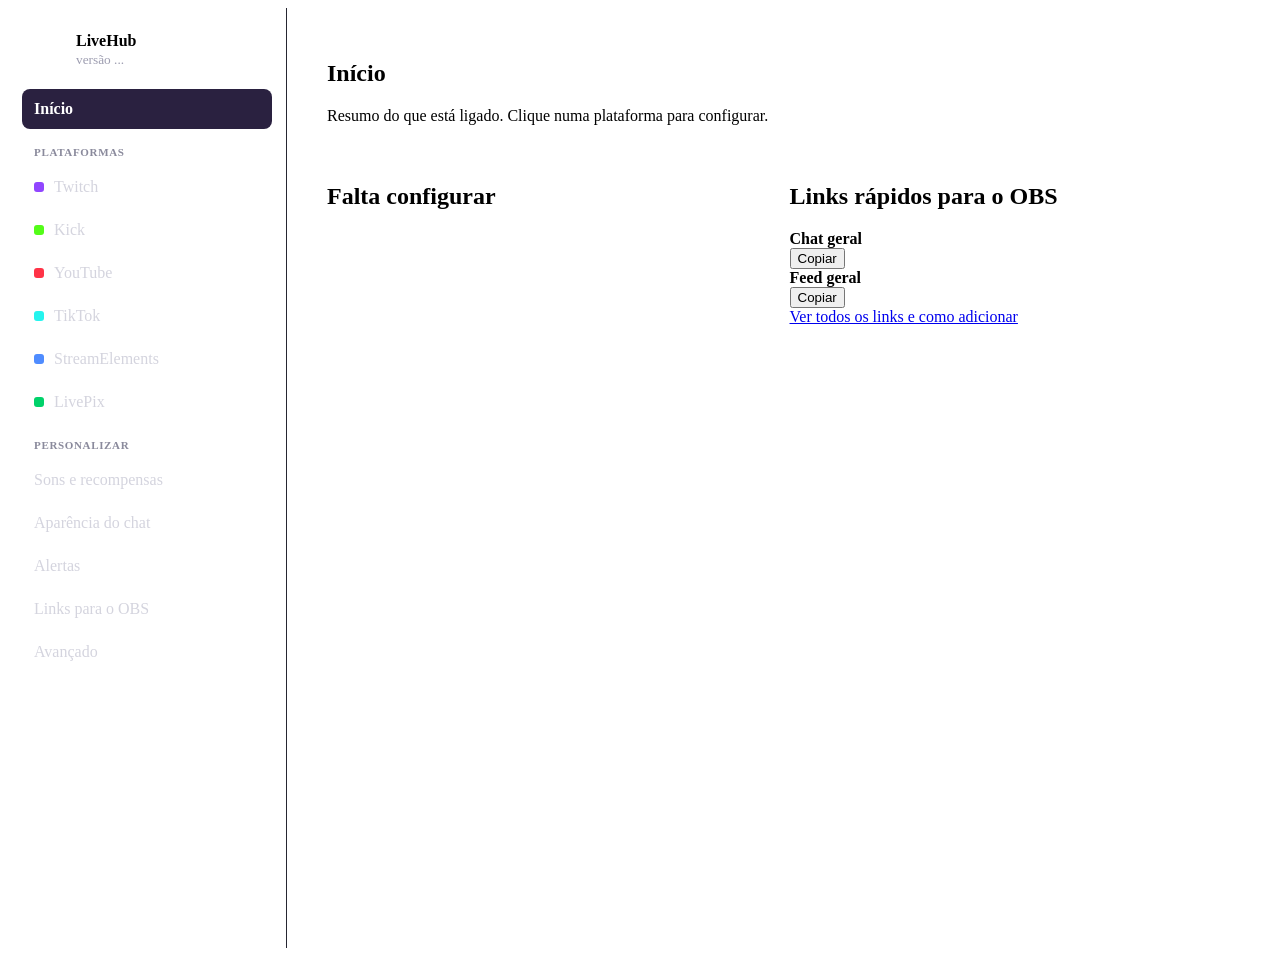
==== commit f085f0ca: "Doacoes do LivePix no feed e nos alertas (0.3.1) Consulta /v2/messages com credenciais do proprio st" ====
--- a/livehub/static/config.html
+++ b/livehub/static/config.html
@@ -70,6 +70,7 @@
   <button type="button" class="it" data-v="youtube"><span class="sq" style="background:#ff3347"></span><span class="nm">YouTube</span><span class="dot" id="nd_youtube"></span></button>
   <button type="button" class="it" data-v="tiktok"><span class="sq" style="background:#25f4ee"></span><span class="nm">TikTok</span><span class="dot" id="nd_tiktok"></span></button>
   <button type="button" class="it" data-v="streamelements"><span class="sq" style="background:#4f8cff"></span><span class="nm">StreamElements</span><span class="dot" id="nd_streamelements"></span></button>
+  <button type="button" class="it" data-v="livepix"><span class="sq" style="background:#00d26a"></span><span class="nm">LivePix</span><span class="dot" id="nd_livepix"></span></button>
   <div class="grp">PERSONALIZAR</div>
   <button type="button" class="it" data-v="sons">Sons e recompensas</button>
   <button type="button" class="it" data-v="aparencia">Aparência do chat</button>
@@ -230,6 +231,28 @@
   </div>
 </section>
 
+<!-- LIVEPIX -->
+<section class="view" id="v-livepix">
+  <h1>LivePix</h1>
+  <p class="sub">Opcional: mostra as doações (Pix) no feed e nos alertas.</p>
+  <div class="card">
+    <label for="lp_id">Client ID</label>
+    <input type="password" id="lp_id" autocomplete="new-password">
+    <label for="lp_sec">Client Secret</label>
+    <input type="password" id="lp_sec" autocomplete="new-password">
+    <label for="lp_i">Verificar a cada (segundos)</label>
+    <input type="number" id="lp_i" min="5" max="60">
+    <span class="mut" id="lp_estado"></span>
+    <label class="inl"><input type="checkbox" id="lp_rem"> Remover as credenciais salvas</label>
+    <div class="line"><span class="chip off" id="chip_livepix">...</span><span class="grow mut">Doações no feed</span>
+      <button type="button" class="btn" id="lp_btn" onclick="testarLivePix()">Testar conexão</button></div>
+    <span class="mut" id="lp_msg"></span>
+    <details><summary>Como fazer?</summary>
+      <p class="mut">No painel do LivePix: Configurações &rarr; API &rarr; Nova Aplicação, com a permissão messages:read. Copie o Client ID e o Client Secret aqui.</p></details>
+    <p class="mut"><b>Atenção:</b> desative o widget de alertas do próprio LivePix no OBS, senão cada doação aparece duas vezes.</p>
+  </div>
+</section>
+
 <!-- SONS -->
 <section class="view" id="v-sons">
   <h1>Sons e recompensas</h1>
@@ -296,6 +319,7 @@
   <div id="al_cats"></div>
   <div class="card alc"><h2>Voz (TTS)</h2>
     <span class="mut">Lê a mensagem de bits, kicks, Super Chat e doações em voz alta, nas categorias com "Ler a mensagem em voz alta" ligado.</span>
+    <span class="mut"><b>Atenção:</b> vem desligado de propósito. Com valor mínimo 0, qualquer pessoa com 1 bit faz a live falar o que quiser — e o streamer responde pelo que sai na live. Antes de ligar, defina um valor mínimo e preencha as palavras bloqueadas.</span>
     <div class="alg">
       <div class="fld"><label for="al_t_motor">Motor</label><select id="al_t_motor"><option value="neural">Neural (online, mais natural)</option><option value="windows">Windows (offline)</option></select></div>
       <div class="fld"><label for="al_t_voz_neural">Voz neural</label><select id="al_t_voz_neural"></select></div>
@@ -358,10 +382,10 @@
 <script>
 const $ = id => document.getElementById(id);
 let U = {}, ST = null, autoCanal = false, base = '';
-const SV = ['al_ativo','tw_canal','tw_id','tw_sec','kk_canal','kk_chat','kk_chan','yt_h','tt_u','yt_i','tt_i','se_jwt','se_rem','au_dev','a_port','sb_on','sb_port','up_ver','up_modo'];
-const VIEWS = ['inicio','twitch','kick','youtube','tiktok','streamelements','sons','aparencia','alertas','links','avancado'];
+const SV = ['al_ativo','tw_canal','tw_id','tw_sec','kk_canal','kk_chat','kk_chan','yt_h','tt_u','yt_i','tt_i','se_jwt','se_rem','lp_id','lp_sec','lp_i','lp_rem','au_dev','a_port','sb_on','sb_port','up_ver','up_modo'];
+const VIEWS = ['inicio','twitch','kick','youtube','tiktok','streamelements','livepix','sons','aparencia','alertas','links','avancado'];
 const ALIAS = {obs:'links', status:'inicio', resgates:'sons', ap:'aparencia'};
-const PLAT = [['twitch','Twitch','#9146ff'],['kick','Kick','#53fc18'],['youtube','YouTube','#ff3347'],['tiktok','TikTok','#25f4ee'],['streamelements','StreamElements','#4f8cff']];
+const PLAT = [['twitch','Twitch','#9146ff'],['kick','Kick','#53fc18'],['youtube','YouTube','#ff3347'],['tiktok','TikTok','#25f4ee'],['streamelements','StreamElements','#4f8cff'],['livepix','LivePix','#00d26a']];
 
 function toast(t, ok = true, ms = 3500) {
   const e = $('toast'); e.textContent = t; e.className = ok ? '' : 'bad'; e.hidden = false;
@@ -399,7 +423,8 @@
 function classificar(v) {
   v = v || '';
   if (/^conectado/i.test(v)) return ['ok', 'Conectado'];
-  if (/inválido|invalido|erro|falha/i.test(v)) return ['bad', /inv/i.test(v) ? 'Token inválido' : 'Erro, tentando de novo'];
+  if (/inválid|invalid|erro|falha/i.test(v)) return ['bad', /credenciais/i.test(v) ? 'Credenciais inválidas' : /inv/i.test(v) ? 'Token inválido' : 'Erro, tentando de novo'];
+  if (/limite/i.test(v)) return ['wait', 'Limite de requisições'];
   if (/reconect/i.test(v)) return ['wait', 'Reconectando'];
   if (/aguardando|fora do ar|encerrada|ao vivo/i.test(v)) return ['wait', 'Aguardando a live'];
   return ['off', 'Desligado'];
@@ -410,6 +435,7 @@
   if (k === 'kick') return c.kick.channel ? 'Chat e eventos · ' + c.kick.channel : 'Coloque o canal';
   if (k === 'youtube') return c.youtube.handle ? (cls === 'wait' ? 'Conecta quando você entrar ao vivo' : 'Chat da live') : 'Coloque o @ do canal';
   if (k === 'tiktok') return c.tiktok.username ? (cls === 'wait' ? 'Conecta quando você entrar ao vivo' : 'Chat da live') : 'Coloque o usuário';
+  if (k === 'livepix') return s.livepix.has_client_id && s.livepix.has_secret ? 'Doações no feed' : 'Opcional: doações no feed';
   return s.streamelements.has_jwt ? 'Doações no feed' : 'Opcional: doações no feed';
 }
 function pintarStatus(s) {
@@ -497,6 +523,8 @@
   $('yt_i').value = c.youtube.check_interval; $('tt_i').value = c.tiktok.check_interval;
   $('se_jwt').value = ''; $('se_jwt').placeholder = s.streamelements.has_jwt ? '•••• salvo' : '';
   $('se_rem').checked = false; $('se_estado').textContent = s.streamelements.has_jwt ? 'Há um token salvo. Deixe em branco para manter.' : 'Nenhum token salvo.';
+  const lp = s.livepix; $('lp_id').value = ''; $('lp_id').placeholder = lp.has_client_id ? '•••• salvo' : ''; $('lp_sec').value = ''; $('lp_sec').placeholder = lp.has_secret ? '•••• salvo' : '';
+  $('lp_i').value = c.livepix.intervalo; $('lp_rem').checked = false; $('lp_estado').textContent = lp.has_client_id && lp.has_secret ? 'Há credenciais salvas. Deixe em branco para manter.' : 'Nenhuma credencial salva.';
   $('up_ver').checked = c.atualizacao.verificar; $('up_modo').value = c.atualizacao.modo;
   $('a_port').value = c.web_port; $('sb_on').checked = c.streamerbot_compat.enabled; $('sb_port').value = c.streamerbot_compat.port;
   const sel = $('au_dev'); sel.innerHTML = '';
@@ -518,7 +546,11 @@
   $('up_det').style.display = u.notas ? '' : 'none';
   const auto = u.estado === 'pronto';
   $('up_btn').style.display = auto ? '' : 'none';
-  $('up_link').style.display = auto ? 'none' : ''; $('up_link').href = u.url_release || '#';
+  $('up_link').style.display = auto ? 'none' : ''; $('up_link').href = urlRelease(u.url_release);
+}
+function urlRelease(x) {
+  const fixo = 'https://github.com/Carlos-Gabryel/livehub/releases/latest';
+  try { const p = new URL(x); return p.protocol === 'https:' && p.hostname === 'github.com' ? p.href : fixo; } catch (e) { return fixo; }
 }
 async function atualizarUpdate() { const r = await api('/api/update'); if (r.ok) pintarUpdate(r.j); }
 async function verificarUpdate() {
@@ -548,6 +580,7 @@
     kick:{channel:$('kk_canal').value},
     youtube:{handle:$('yt_h').value, check_interval:num('yt_i')}, tiktok:{username:$('tt_u').value, check_interval:num('tt_i')},
     streamelements:{jwt:$('se_jwt').value, remover:$('se_rem').checked},
+    livepix:{client_id:$('lp_id').value, client_secret:$('lp_sec').value, intervalo:num('lp_i'), remover:$('lp_rem').checked},
     streamerbot_compat:{enabled:$('sb_on').checked, port:num('sb_port')},
     atualizacao:{verificar:$('up_ver').checked, modo:$('up_modo').value},
     web_port:num('a_port'), audio:{output_device:$('au_dev').value}, alertas:alLer()
@@ -613,6 +646,12 @@
   $('au_msg').textContent = 'Tocando...';
   const r = await api('/api/audio/testar', {device:$('au_dev').value});
   $('au_msg').textContent = r.ok ? 'Se você ouviu o bipe, está tudo certo.' : (r.j.erro || 'Erro.');
+}
+async function testarLivePix() {
+  $('lp_msg').textContent = 'Testando...'; $('lp_btn').disabled = true;
+  const r = await api('/api/livepix/testar', {client_id:$('lp_id').value, client_secret:$('lp_sec').value});
+  $('lp_btn').disabled = false;
+  $('lp_msg').textContent = r.ok ? 'Conexão ok. ' + r.j.mensagens + ' doação(ões) encontrada(s) na primeira página.' : (r.j.erro || 'Erro.');
 }
 async function abrirSons() { const r = await api('/api/abrir-sons', {}); if (!r.ok) $('au_msg').textContent = r.j.erro || 'Erro.'; }
 
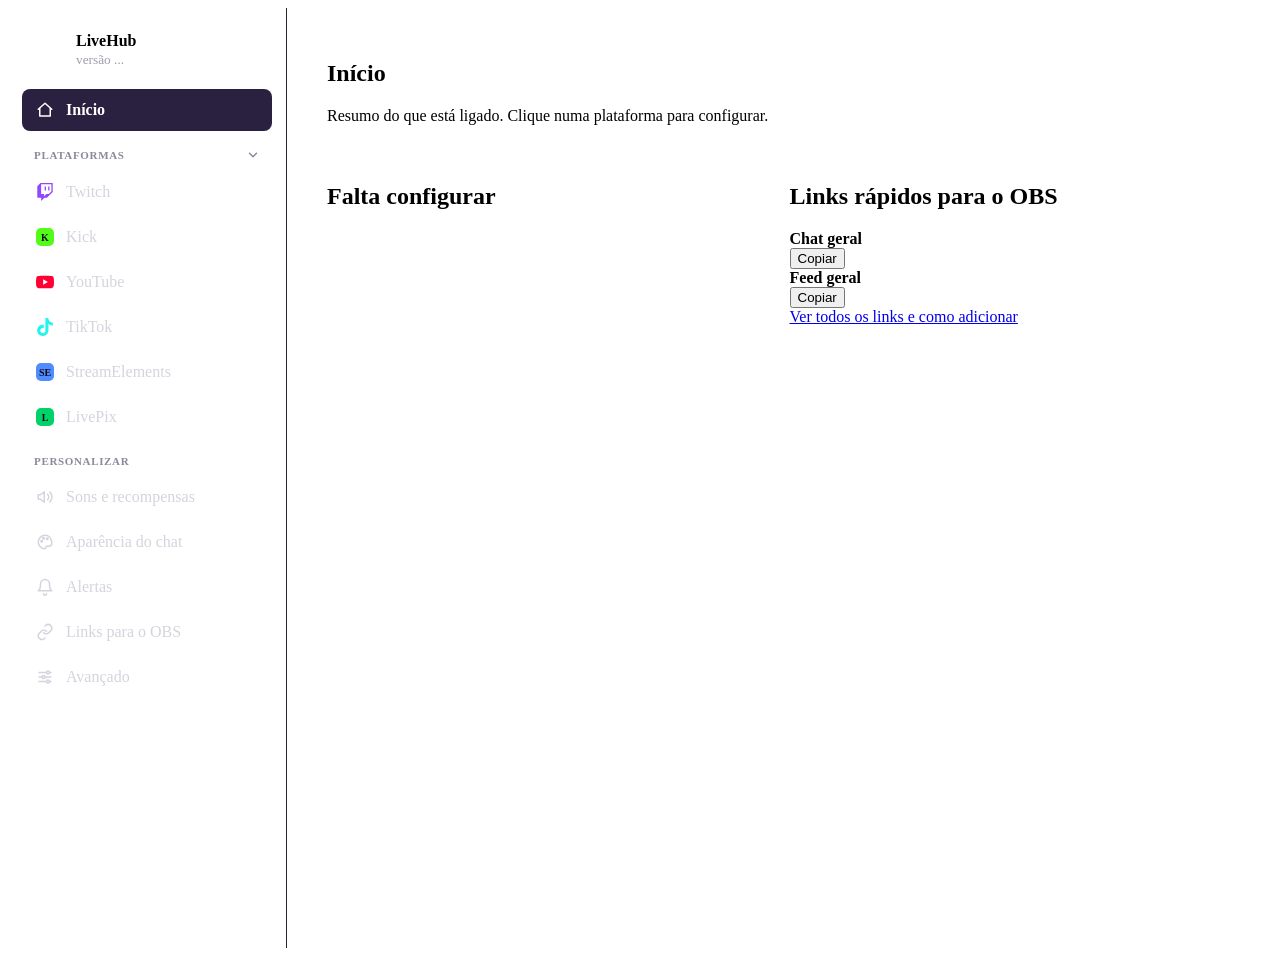
==== commit 923c82e6: "Config: barra lateral com icones, submenus e plataformas retratil; salvar bem visivel (barra roxa, C" ====
--- a/livehub/static/config.html
+++ b/livehub/static/config.html
@@ -9,9 +9,31 @@
 .logo{width:34px;height:34px;border-radius:9px;background:var(--acc);display:grid;place-items:center;flex:none}
 .brand b{font-size:16px;display:block}.brand small{color:#9d9db0}
 .grp{font-size:11px;font-weight:600;letter-spacing:.06em;color:#8a8a9c;padding:14px 12px 6px}
-.it{display:flex;align-items:center;gap:10px;min-height:40px;padding:0 12px;border-radius:8px;color:#d4d4de;cursor:pointer;border:0;background:none;font:inherit;text-align:left;width:100%;white-space:nowrap}
-.it:hover{background:#1f1f2a}.it.on{background:#2a2140;color:#fff;font-weight:600}
-.sq{width:10px;height:10px;border-radius:3px;flex:none}.it .nm{flex:1}
+.gh{display:flex;align-items:center;gap:8px;width:100%;border:0;background:none;font:inherit;font-size:11px;font-weight:600;letter-spacing:.06em;color:#8a8a9c;padding:14px 12px 6px;cursor:pointer;text-align:left;border-radius:8px}
+.gh:hover{color:#d4d4de}.gh .gt{flex:1}
+.gh svg.chev{transition:transform .2s;flex:none}.gh[aria-expanded=false] svg.chev{transform:rotate(-90deg)}
+.gh .gs{display:none;font-size:11px;letter-spacing:0;font-weight:700;background:#262631;color:#d4d4de;border-radius:999px;padding:1px 8px}
+.gh[aria-expanded=false] .gs{display:inline}
+.plist{display:grid;grid-template-rows:1fr;transition:grid-template-rows .22s ease,opacity .22s ease;opacity:1}
+.plist>.plin{overflow:hidden;min-height:0;display:flex;flex-direction:column;gap:3px}
+.plist.fechado{grid-template-rows:0fr;opacity:0;visibility:hidden;transition:grid-template-rows .22s ease,opacity .22s ease,visibility 0s .22s}
+.it{position:relative;display:flex;align-items:center;gap:12px;min-height:42px;padding:0 12px 0 14px;border-radius:8px;color:#d4d4de;cursor:pointer;border:0;background:none;font:inherit;text-align:left;width:100%;white-space:nowrap;flex:none;transition:background .15s,color .15s}
+.it:hover{background:#1f1f2a;color:#fff}
+.it.on{background:#2a2140;color:#fff;font-weight:600}
+.it.on::before{content:"";position:absolute;left:0;top:8px;bottom:8px;width:3px;border-radius:3px;background:var(--acc)}
+.it:focus-visible,.gh:focus-visible,.sit:focus-visible{outline:2px solid var(--accl);outline-offset:-2px}
+.ico{width:18px;height:18px;flex:none;display:block}
+.it.on .ico.gen{color:var(--accl)}
+.it .nm{flex:1;overflow:hidden;text-overflow:ellipsis}
+.it .ns,.gh .ns{width:9px;height:9px;border-radius:50%;background:#ffb020;flex:none;box-shadow:0 0 0 3px rgba(255,176,32,.2)}
+.ns[hidden]{display:none}
+.sr{position:absolute;width:1px;height:1px;overflow:hidden;clip:rect(0 0 0 0);white-space:nowrap}
+.smenu{display:none;flex-direction:column;gap:1px;margin:2px 0 6px 21px;padding-left:10px;border-left:1px solid #34344a}
+.it.on+.smenu{display:flex}
+.sit{border:0;background:none;color:#a6a6b8;font:inherit;font-size:13px;text-align:left;min-height:32px;padding:0 10px;border-radius:6px;cursor:pointer}
+.sit:hover{background:#1f1f2a;color:#fff}
+.sit.on{color:#fff;background:#231c36;font-weight:600;box-shadow:inset 2px 0 0 var(--accl)}
+.sq{width:18px;height:18px;border-radius:5px;flex:none;display:grid;place-items:center;font-size:10px;font-weight:800;color:#0b0b10}
 main{flex:1;min-width:0;padding:32px 40px 110px;max-width:1060px}
 .view{display:none}.view.on{display:block}
 .grid{display:grid;grid-template-columns:repeat(auto-fill,minmax(185px,1fr));gap:14px;margin-bottom:22px}
@@ -26,8 +48,16 @@
 .code b{font:700 28px Consolas,monospace;letter-spacing:.12em}
 .warn{background:#2a1717;border:1px solid #5a2a2a;border-radius:10px;padding:14px}
 .aviso{border:1px solid #f0b45a;background:rgba(240,180,90,.08);border-radius:10px;padding:10px 14px;margin-bottom:18px;color:var(--wait)}
-.save{position:fixed;left:250px;right:0;bottom:0;background:#1b1530;border-top:1px solid #4a3480;padding:14px 40px;display:flex;align-items:center;gap:12px;z-index:5}
-.save[hidden]{display:none}.save span{flex:1}
+.save{position:fixed;left:250px;right:0;bottom:0;background:#6d2fd6;color:#fff;border-top:2px solid #b794ff;box-shadow:0 -8px 30px rgba(109,47,214,.45);padding:14px 40px;display:flex;align-items:center;gap:12px;z-index:5}
+.save[hidden]{display:none}.save span{flex:1;font-weight:600;font-size:15px}
+.save.anim{animation:subir .35s ease-out,pulso 1.1s ease-out .35s 1}
+.save .btn{border-color:rgba(255,255,255,.45);background:transparent;color:#fff}.save .btn:hover:not(:disabled){background:rgba(255,255,255,.14)}
+.save .btn.pri{background:#fff;color:#4a1d9e;border-color:#fff;min-height:46px;font-size:16px;padding:0 28px;font-weight:700}.save .btn.pri:hover:not(:disabled){background:#efe6ff}
+.save :focus-visible{outline-color:#fff}
+@keyframes subir{from{transform:translateY(100%);opacity:0}to{transform:none;opacity:1}}
+@keyframes pulso{0%{box-shadow:0 -8px 30px rgba(109,47,214,.45),0 0 0 0 rgba(183,148,255,.8)}100%{box-shadow:0 -8px 30px rgba(109,47,214,.45),0 0 0 22px rgba(183,148,255,0)}}
+@media(prefers-reduced-motion:reduce){.save.anim{animation:none}.plist,.gh svg.chev,.it{transition:none}}
+.salvar-ja{margin-left:8px}
 #toast{position:fixed;right:20px;bottom:20px;background:#173a29;color:var(--ok);padding:10px 16px;border-radius:10px;font-weight:600;z-index:6;max-width:min(520px,90vw)}
 #toast.bad{background:var(--bad-bg);color:var(--bad)}#toast[hidden]{display:none}
 .flex{display:flex;gap:10px;flex-wrap:wrap;align-items:center}
@@ -56,27 +86,32 @@
 @media(max-width:800px){
  .app{flex-direction:column}
  nav{width:auto;height:auto;position:static;flex-direction:row;overflow-x:auto;overflow-y:hidden;padding:10px;border-right:0;border-bottom:1px solid #262631;align-items:center}
- nav .grp{display:none}.brand{padding:0 10px 0 4px}.brand small{display:none}.it{width:auto}
- main{padding:20px 16px 110px}.save{left:0;padding:12px 16px}#apform{grid-template-columns:1fr}
+ nav .grp,nav .gh,.smenu,.it.on+.smenu{display:none}.plist,.plist>.plin{display:contents}.plist.fechado{opacity:1;visibility:visible}.brand{padding:0 10px 0 4px}.brand small{display:none}.it{width:auto;flex:none}.it.on::before{left:10px;right:10px;top:auto;bottom:2px;width:auto;height:3px}
+ main{padding:20px 16px 110px}.save{left:0;padding:12px 16px}.save .btn.pri{padding:0 18px}#apform{grid-template-columns:1fr}
 }
 </style></head><body>
 <div class="app">
 <nav aria-label="Seções">
   <div class="brand"><div class="logo"><svg width="18" height="18" viewBox="0 0 24 24" fill="none" stroke="#fff" stroke-width="2" stroke-linecap="round" stroke-linejoin="round" aria-hidden="true"><path d="M21 12a8 8 0 0 1-11.6 7.1L4 20l1-4.6A8 8 0 1 1 21 12z"/></svg></div><div><b>LiveHub</b><small id="versao">versão ...</small></div></div>
-  <button type="button" class="it on" data-v="inicio">Início</button>
-  <div class="grp">PLATAFORMAS</div>
-  <button type="button" class="it" data-v="twitch"><span class="sq" style="background:#9146ff"></span><span class="nm">Twitch</span><span class="dot" id="nd_twitch"></span></button>
-  <button type="button" class="it" data-v="kick"><span class="sq" style="background:#53fc18"></span><span class="nm">Kick</span><span class="dot" id="nd_kick"></span></button>
-  <button type="button" class="it" data-v="youtube"><span class="sq" style="background:#ff3347"></span><span class="nm">YouTube</span><span class="dot" id="nd_youtube"></span></button>
-  <button type="button" class="it" data-v="tiktok"><span class="sq" style="background:#25f4ee"></span><span class="nm">TikTok</span><span class="dot" id="nd_tiktok"></span></button>
-  <button type="button" class="it" data-v="streamelements"><span class="sq" style="background:#4f8cff"></span><span class="nm">StreamElements</span><span class="dot" id="nd_streamelements"></span></button>
-  <button type="button" class="it" data-v="livepix"><span class="sq" style="background:#00d26a"></span><span class="nm">LivePix</span><span class="dot" id="nd_livepix"></span></button>
+  <button type="button" class="it on" data-v="inicio"><svg class="ico gen" viewBox="0 0 24 24" fill="none" stroke="currentColor" stroke-width="2" stroke-linecap="round" stroke-linejoin="round" aria-hidden="true"><path d="M3 11l9-8 9 8"/><path d="M5 10v10h14V10"/></svg><span class="nm">Início</span></button>
+  <button type="button" class="gh" id="plat_tog" aria-expanded="true" aria-controls="plat_lista"><span class="gt">PLATAFORMAS</span><span class="gs" id="plat_sum">0/6</span><span class="ns" hidden><span class="sr">não salvo</span></span><svg class="chev" width="14" height="14" viewBox="0 0 24 24" fill="none" stroke="currentColor" stroke-width="2.5" stroke-linecap="round" stroke-linejoin="round" aria-hidden="true"><path d="M6 9l6 6 6-6"/></svg></button>
+  <div class="plist" id="plat_lista"><div class="plin">
+    <button type="button" class="it" data-v="twitch"><svg class="ico" viewBox="0 0 24 24" fill="#9146ff" aria-hidden="true"><path d="M11.571 4.714h1.715v5.143H11.57zm4.715 0H18v5.143h-1.714zM6 0L1.714 4.286v15.428h5.143V24l4.286-4.286h3.428L22.286 12V0zm14.571 11.143l-3.428 3.428h-3.43l-3 3v-3H6.857V1.714h13.714Z"/></svg><span class="nm">Twitch</span><span class="dot" id="nd_twitch"></span></button>
+    <button type="button" class="it" data-v="kick"><span class="sq" style="background:#53fc18" aria-hidden="true">K</span><span class="nm">Kick</span><span class="dot" id="nd_kick"></span></button>
+    <button type="button" class="it" data-v="youtube"><svg class="ico" viewBox="0 0 24 24" fill="#ff0033" aria-hidden="true"><path d="M23.498 6.186a3.016 3.016 0 0 0-2.122-2.136C19.505 3.545 12 3.545 12 3.545s-7.505 0-9.377.505A3.017 3.017 0 0 0 .502 6.186C0 8.07 0 12 0 12s0 3.93.502 5.814a3.016 3.016 0 0 0 2.122 2.136c1.871.505 9.376.505 9.376.505s7.505 0 9.377-.505a3.015 3.015 0 0 0 2.122-2.136C24 15.93 24 12 24 12s0-3.93-.502-5.814zM9.545 15.568V8.432L15.818 12l-6.273 3.568z"/></svg><span class="nm">YouTube</span><span class="dot" id="nd_youtube"></span></button>
+    <button type="button" class="it" data-v="tiktok"><svg class="ico" viewBox="0 0 24 24" fill="#25f4ee" aria-hidden="true"><path d="M12.525.02c1.31-.02 2.61-.01 3.91-.02.08 1.53.63 3.09 1.75 4.17 1.12 1.11 2.7 1.62 4.24 1.79v4.03c-1.44-.05-2.89-.35-4.2-.97-.57-.26-1.1-.59-1.62-.93-.01 2.92.01 5.84-.02 8.75-.08 1.4-.54 2.79-1.35 3.94-1.31 1.92-3.58 3.17-5.91 3.21-1.43.08-2.86-.31-4.08-1.03-2.02-1.19-3.44-3.37-3.65-5.71-.02-.5-.03-1-.01-1.49.18-1.9 1.12-3.72 2.58-4.96 1.66-1.44 3.98-2.13 6.15-1.72.02 1.48-.04 2.96-.04 4.44-.99-.32-2.15-.23-3.02.37-.63.41-1.11 1.04-1.36 1.75-.21.51-.15 1.07-.14 1.61.24 1.64 1.82 3.02 3.5 2.87 1.12-.01 2.19-.66 2.77-1.61.19-.33.4-.67.41-1.06.1-1.79.06-3.57.07-5.36.01-4.03-.01-8.05.02-12.07z"/></svg><span class="nm">TikTok</span><span class="dot" id="nd_tiktok"></span></button>
+    <button type="button" class="it" data-v="streamelements"><span class="sq" style="background:#4f8cff" aria-hidden="true">SE</span><span class="nm">StreamElements</span><span class="dot" id="nd_streamelements"></span></button>
+    <button type="button" class="it" data-v="livepix"><span class="sq" style="background:#00d26a" aria-hidden="true">L</span><span class="nm">LivePix</span><span class="dot" id="nd_livepix"></span></button>
+  </div></div>
   <div class="grp">PERSONALIZAR</div>
-  <button type="button" class="it" data-v="sons">Sons e recompensas</button>
-  <button type="button" class="it" data-v="aparencia">Aparência do chat</button>
-  <button type="button" class="it" data-v="alertas">Alertas</button>
-  <button type="button" class="it" data-v="links">Links para o OBS</button>
-  <button type="button" class="it" data-v="avancado">Avançado</button>
+  <button type="button" class="it" data-v="sons"><svg class="ico gen" viewBox="0 0 24 24" fill="none" stroke="currentColor" stroke-width="2" stroke-linecap="round" stroke-linejoin="round" aria-hidden="true"><path d="M11 5L6 9H3v6h3l5 4z"/><path d="M15.5 8.5a5 5 0 0 1 0 7M18.5 5.5a9 9 0 0 1 0 13"/></svg><span class="nm">Sons e recompensas</span></button>
+  <button type="button" class="it" data-v="aparencia"><svg class="ico gen" viewBox="0 0 24 24" fill="none" stroke="currentColor" stroke-width="2" stroke-linecap="round" stroke-linejoin="round" aria-hidden="true"><path d="M12 3a9 9 0 1 0 0 18c1.1 0 1.5-.8 1.2-1.6-.4-.9.1-1.9 1.2-1.9H17a4 4 0 0 0 4-4C21 6.6 17 3 12 3z"/><circle cx="7.5" cy="11" r="1"/><circle cx="10" cy="7" r="1"/><circle cx="15" cy="7.5" r="1"/></svg><span class="nm">Aparência do chat</span></button>
+  <div class="smenu" data-for="aparencia"><button type="button" class="sit" data-view="aparencia" data-sec="dock" data-alvo="ap">Chat (dock)</button><button type="button" class="sit" data-view="aparencia" data-sec="overlay" data-alvo="ap">Overlay</button></div>
+  <button type="button" class="it" data-v="alertas"><svg class="ico gen" viewBox="0 0 24 24" fill="none" stroke="currentColor" stroke-width="2" stroke-linecap="round" stroke-linejoin="round" aria-hidden="true"><path d="M6 8a6 6 0 0 1 12 0c0 7 3 9 3 9H3s3-2 3-9"/><path d="M10 21a2 2 0 0 0 4 0"/></svg><span class="nm">Alertas</span></button>
+  <div class="smenu" data-for="alertas"><button type="button" class="sit" data-view="alertas" data-sec="geral" data-alvo="sec_al_geral">Geral</button><button type="button" class="sit" data-view="alertas" data-sec="estilo" data-alvo="sec_al_estilo">Estilo</button><button type="button" class="sit" data-view="alertas" data-sec="tipos" data-alvo="al_cats">Tipos de alerta</button><button type="button" class="sit" data-view="alertas" data-sec="tts" data-alvo="sec_al_tts">Voz (TTS)</button></div>
+  <button type="button" class="it" data-v="links"><svg class="ico gen" viewBox="0 0 24 24" fill="none" stroke="currentColor" stroke-width="2" stroke-linecap="round" stroke-linejoin="round" aria-hidden="true"><path d="M10 13a5 5 0 0 0 7 0l3-3a5 5 0 0 0-7-7l-1 1"/><path d="M14 11a5 5 0 0 0-7 0l-3 3a5 5 0 0 0 7 7l1-1"/></svg><span class="nm">Links para o OBS</span></button>
+  <button type="button" class="it" data-v="avancado"><svg class="ico gen" viewBox="0 0 24 24" fill="none" stroke="currentColor" stroke-width="2" stroke-linecap="round" stroke-linejoin="round" aria-hidden="true"><path d="M4 6h10M18 6h2M4 12h4M12 12h8M4 18h10M18 18h2"/><circle cx="16" cy="6" r="2"/><circle cx="10" cy="12" r="2"/><circle cx="16" cy="18" r="2"/></svg><span class="nm">Avançado</span></button>
+  <div class="smenu" data-for="avancado"><button type="button" class="sit" data-view="avancado" data-sec="atualizacoes" data-alvo="sec_av_up">Atualizações</button><button type="button" class="sit" data-view="avancado" data-sec="streamerbot" data-alvo="sec_av_sb">Porta e Streamer.bot</button></div>
 </nav>
 
 <main>
@@ -295,7 +330,7 @@
 <section class="view" id="v-alertas">
   <h1>Alertas</h1>
   <p class="sub">Mensagens na tela (e voz) quando alguém segue, assina, doa, manda bits e mais.</p>
-  <div class="card alc">
+  <div class="card alc" id="sec_al_geral">
     <div class="line"><div class="grow"><b>Link do overlay</b><div class="mono" id="u_alertas"></div>
       <div class="mut">Adicione como Fonte de Navegador no OBS (1920×1080) e marque "Controlar áudio pelo OBS".</div></div>
       <button type="button" class="btn" onclick="copiar(U.alertas,this)">Copiar</button></div>
@@ -305,7 +340,7 @@
     <div class="mut">Prévia ao vivo (os testes abaixo aparecem aqui):</div>
     <div id="alprev"><iframe id="alframe" title="Prévia dos alertas"></iframe></div>
   </div>
-  <div class="card alc"><h2>Visual</h2>
+  <div class="card alc" id="sec_al_estilo"><h2>Visual</h2>
     <div class="alg">
       <div class="fld"><label for="al_e_fonte">Fonte</label><input type="text" id="al_e_fonte" maxlength="60" placeholder="system-ui"></div>
       <div class="fld"><label for="al_e_tamanho">Tamanho (12 a 120 px)</label><input type="number" id="al_e_tamanho" min="12" max="120"></div>
@@ -317,7 +352,7 @@
     </div>
   </div>
   <div id="al_cats"></div>
-  <div class="card alc"><h2>Voz (TTS)</h2>
+  <div class="card alc" id="sec_al_tts"><h2>Voz (TTS)</h2>
     <span class="mut">Lê a mensagem de bits, kicks, Super Chat e doações em voz alta, nas categorias com "Ler a mensagem em voz alta" ligado.</span>
     <span class="mut"><b>Atenção:</b> vem desligado de propósito. Com valor mínimo 0, qualquer pessoa com 1 bit faz a live falar o que quiser — e o streamer responde pelo que sai na live. Antes de ligar, defina um valor mínimo e preencha as palavras bloqueadas.</span>
     <div class="alg">
@@ -357,13 +392,13 @@
 <section class="view" id="v-avancado">
   <h1>Avançado</h1>
   <p class="sub">Só mexa aqui se souber o que está fazendo.</p>
-  <div class="card">
+  <div class="card" id="sec_av_up">
     <h2>Atualizações</h2>
     <label class="inl"><input type="checkbox" id="up_ver"> Verificar atualizações automaticamente</label>
     <div class="fld"><label for="up_modo">Quando houver versão nova</label><select id="up_modo"><option value="avisar">Avisar e eu instalo</option><option value="ao_sair">Instalar sozinho quando eu sair</option></select></div>
     <div class="line"><div class="grow"><span class="mut" id="up_atual">Versão atual: ...</span> <span class="mut" id="up_res"></span></div><button type="button" class="btn" id="up_chk" onclick="verificarUpdate()">Verificar agora</button></div>
   </div>
-  <div class="card">
+  <div class="card" id="sec_av_sb">
     <div class="fld"><label for="a_port">Porta do LiveHub</label><input type="number" id="a_port" min="1024" max="65535">
       <span class="mut" style="margin-top:6px">Mudar a porta só vale depois de reiniciar o LiveHub (e os links do OBS mudam).</span></div>
     <label class="inl"><input type="checkbox" id="sb_on"> Compatibilidade com Streamer.bot</label>
@@ -376,7 +411,7 @@
 </main>
 </div>
 
-<div class="save" id="barra" hidden><span id="msg" role="status">Você tem alterações não salvas.</span><button type="button" class="btn" id="btn_desc_alt" onclick="descartar()">Descartar</button><button type="button" class="btn pri" id="btn_salvar" onclick="salvar()">Salvar</button></div>
+<div class="save" id="barra" hidden role="region" aria-label="Alterações não salvas"><span id="msg" role="status">Você tem alterações não salvas.</span><button type="button" class="btn" id="btn_desc_alt" onclick="descartar()">Descartar</button><button type="button" class="btn pri" id="btn_salvar" onclick="salvar()">Salvar alterações</button></div>
 <div id="toast" role="status" hidden></div>
 
 <script>
@@ -403,21 +438,74 @@
 }
 
 /* ---- navegacao por hash ---- */
-function viewDoHash() {
-  let h = (location.hash || '').replace('#', '').toLowerCase();
-  h = ALIAS[h] || h;
-  return VIEWS.includes(h) ? h : 'inicio';
-}
+function hashPartes() {
+  const [a, b] = (location.hash || '').replace('#', '').toLowerCase().split('/');
+  const v = ALIAS[a] || a;
+  return [VIEWS.includes(v) ? v : 'inicio', b || ''];
+}
+function viewDoHash() { return hashPartes()[0]; }
+const PLATS = PLAT.map(p => p[0]);
+function lerNavPlat() { try { return localStorage.getItem('lh_nav_plat') !== '0'; } catch (e) { return true; } }
+function platAbrir(abrir, guardar) {
+  $('plat_tog').setAttribute('aria-expanded', abrir ? 'true' : 'false');
+  $('plat_lista').classList.toggle('fechado', !abrir);
+  if (guardar) { try { localStorage.setItem('lh_nav_plat', abrir ? '1' : '0'); } catch (e) {} }
+}
+$('plat_tog').addEventListener('click', () => platAbrir($('plat_tog').getAttribute('aria-expanded') !== 'true', true));
+platAbrir(lerNavPlat(), false);
 function mostrar(v) {
   document.querySelectorAll('.view').forEach(e => e.classList.toggle('on', e.id === 'v-' + v));
   document.querySelectorAll('.it').forEach(b => { const on = b.dataset.v === v; b.classList.toggle('on', on); if (on) b.setAttribute('aria-current', 'page'); else b.removeAttribute('aria-current'); });
+  if (PLATS.includes(v)) platAbrir(true, false);
   if (v === 'aparencia') apPrevia();
   if (v === 'alertas') alMostrou();
   window.scrollTo(0, 0);
+  observarSecoes(v);
 }
 function ir(v) { if (location.hash === '#' + v) mostrar(v); else location.hash = '#' + v; }
-document.querySelectorAll('.it').forEach(b => b.addEventListener('click', () => ir(b.dataset.v)));
-window.addEventListener('hashchange', () => mostrar(viewDoHash()));
+document.querySelectorAll('.it').forEach(b => { if (!b.querySelector('.ns')) { const n = document.createElement('span'); n.className = 'ns'; n.hidden = true; n.title = 'não salvo'; n.innerHTML = '<span class="sr">não salvo</span>'; b.appendChild(n); } b.addEventListener('click', () => ir(b.dataset.v)); });
+
+/* ---- submenus ---- */
+let io = null, travaSub = 0;
+function marcarSub(v, sec) {
+  document.querySelectorAll('.sit[data-view="' + v + '"]').forEach(b => { const on = b.dataset.sec === sec; b.classList.toggle('on', on); if (on) b.setAttribute('aria-current', 'true'); else b.removeAttribute('aria-current'); });
+}
+function irSecao(v, sec) {
+  const b = document.querySelector('.sit[data-view="' + v + '"][data-sec="' + sec + '"]');
+  if (!b) return;
+  if (v === 'aparencia') apAba(sec === 'overlay' ? 'neutro' : 'dock');
+  const el = $(b.dataset.alvo);
+  marcarSub(v, sec); travaSub = Date.now() + 1200;
+  if (el) el.scrollIntoView({behavior: matchMedia('(prefers-reduced-motion:reduce)').matches ? 'auto' : 'smooth', block: 'start'});
+}
+function observarSecoes(v) {
+  if (io) { io.disconnect(); if (io.off) io.off(); io = null; }
+  if (v === 'aparencia') { marcarSub(v, apAlvo === 'neutro' ? 'overlay' : 'dock'); return; }
+  const subs = [...document.querySelectorAll('.sit[data-view="' + v + '"]')];
+  if (!subs.length) return;
+  const calc = () => {
+    if (Date.now() < travaSub) return;
+    const fim = innerHeight + scrollY >= document.documentElement.scrollHeight - 4;
+    let ativo = subs[0].dataset.sec;
+    for (const b of subs) { const el = $(b.dataset.alvo); if (el && el.getBoundingClientRect().top <= innerHeight * 0.3) ativo = b.dataset.sec; }
+    if (fim) ativo = subs[subs.length - 1].dataset.sec;
+    marcarSub(v, ativo);
+  };
+  io = new IntersectionObserver(calc, {threshold: [0, 0.25, 0.5, 0.75, 1]});
+  addEventListener('scroll', calc, {passive: true}); io.off = () => removeEventListener('scroll', calc);
+  subs.forEach(b => { const el = $(b.dataset.alvo); if (el) io.observe(el); });
+  marcarSub(v, subs[0].dataset.sec);
+}
+document.querySelectorAll('.sit').forEach(b => b.addEventListener('click', () => {
+  const v = b.dataset.view, h = '#' + v + '/' + b.dataset.sec;
+  if (viewDoHash() !== v) { location.hash = h; } else { history.replaceState(null, '', h); irSecao(v, b.dataset.sec); }
+}));
+function aplicarHash() {
+  const [v, sec] = hashPartes();
+  mostrar(v);
+  if (sec) setTimeout(() => irSecao(v, sec), 80);
+}
+window.addEventListener('hashchange', aplicarHash);
 
 /* ---- status ---- */
 function classificar(v) {
@@ -441,9 +529,10 @@
 function pintarStatus(s) {
   const t = s.twitch, c = s.config;
   $('versao').textContent = 'versão ' + (s.version || '');
-  const box = $('pcards'); box.innerHTML = '';
+  const box = $('pcards'); box.innerHTML = ''; let nOk = 0;
   for (const [k, nome, cor] of PLAT) {
     const [cls, rot] = classificar((s.status || {})[k]);
+    if (cls === 'ok') nOk++;
     $('nd_' + k).className = 'dot ' + cls; $('nd_' + k).title = rot;
     const ch = $('chip_' + k); ch.className = 'chip ' + cls; ch.textContent = rot;
     const d = document.createElement('a'); d.className = 'card pcard'; d.href = '#' + k; d.style.borderTopColor = cor; d.style.color = 'inherit'; d.style.fontWeight = 'normal'; d.style.textDecoration = 'none';
@@ -468,6 +557,7 @@
   if (!dispTimer) mostrarTwitch(t.connected ? 'conectado' : 'inativo', t.login);
   $('tw_dica').textContent = (t.client_id && t.has_secret) ? '' : 'Salve o Client ID e o Client Secret primeiro.';
   if (t.connected) { const ch = $('chip_twitch'); ch.className = 'chip ok'; ch.textContent = 'Conectado como ' + (t.login || ''); }
+  $('plat_sum').textContent = nOk + '/' + PLAT.length; $('plat_sum').title = nOk + ' de ' + PLAT.length + ' plataformas conectadas';
   pintarFalta(s);
 }
 function tipObsDispensado() { try { return localStorage.getItem('lh_obs_ok') === '1'; } catch (e) { return false; } }
@@ -503,13 +593,35 @@
   for (const id of SV) { const e = $(id); v[id] = e.type === 'checkbox' ? e.checked : e.value; }
   return JSON.stringify(v);
 }
+function barraOn() {
+  const b = $('barra');
+  if (b.hidden) {
+    b.hidden = false; b.classList.add('dirty'); b.classList.remove('anim'); void b.offsetWidth; b.classList.add('anim');
+  }
+}
+function barraOff() { const b = $('barra'); b.hidden = true; b.classList.remove('dirty', 'anim'); marcarNaoSalvo(); }
+function marcarNaoSalvo() {
+  const sujas = new Set();
+  if (!$('barra').hidden && base) {
+    let b0 = {}; try { b0 = JSON.parse(base); } catch (e) {}
+    for (const id of SV) {
+      const e = $(id); if (!e) continue;
+      const v = e.type === 'checkbox' ? e.checked : e.value;
+      if (v !== b0[id]) { const sec = e.closest('.view'); if (sec) sujas.add(sec.id.slice(2)); }
+    }
+  }
+  document.querySelectorAll('.it').forEach(b => { const n = b.querySelector('.ns'); if (n) n.hidden = !sujas.has(b.dataset.v); });
+  const g = $('plat_tog').querySelector('.ns'); g.hidden = !PLATS.some(k => sujas.has(k));
+}
 function sujo() {
   const s = valoresForm() !== base;
-  $('barra').hidden = !s;
+  if (s) barraOn(); else $('barra').hidden = true, $('barra').classList.remove('dirty', 'anim');
+  marcarNaoSalvo();
   if (s && $('msg').dataset.erro !== '1') $('msg').textContent = 'Você tem alterações não salvas.';
   return s;
 }
-function marcarLimpo() { base = valoresForm(); $('msg').dataset.erro = ''; $('barra').hidden = true; }
+function marcarLimpo() { base = valoresForm(); $('msg').dataset.erro = ''; barraOff(); }
+document.addEventListener('keydown', e => { if ((e.ctrlKey || e.metaKey) && !e.altKey && e.key.toLowerCase() === 's') { e.preventDefault(); if (!$('barra').hidden && !$('btn_salvar').disabled) salvar(); } });
 document.addEventListener('input', e => { if (SV.includes(e.target.id)) { $('msg').dataset.erro = ''; sujo(); } });
 document.addEventListener('change', e => { if (SV.includes(e.target.id)) { $('msg').dataset.erro = ''; sujo(); } });
 window.addEventListener('beforeunload', e => { if (!$('barra').hidden) { e.preventDefault(); e.returnValue = ''; } });
@@ -589,7 +701,7 @@
   $('msg').dataset.erro = '1'; $('msg').textContent = 'Salvando...';
   const r = await api('/api/config', corpo);
   if (!r.ok) {
-    $('msg').dataset.erro = '1'; $('msg').textContent = (r.j.campo ? '[' + r.j.campo + '] ' : '') + (r.j.erro || 'Erro ao salvar.'); $('barra').hidden = false;
+    $('msg').dataset.erro = '1'; $('msg').textContent = (r.j.campo ? '[' + r.j.campo + '] ' : '') + (r.j.erro || 'Erro ao salvar.'); barraOn();
     return false;
   }
   ST = r.j; preencher(r.j); pintarStatus(r.j);
@@ -652,6 +764,13 @@
   const r = await api('/api/livepix/testar', {client_id:$('lp_id').value, client_secret:$('lp_sec').value});
   $('lp_btn').disabled = false;
   $('lp_msg').textContent = r.ok ? 'Conexão ok. ' + r.j.mensagens + ' doação(ões) encontrada(s) na primeira página.' : (r.j.erro || 'Erro.');
+  if (r.ok) falta_salvar($('lp_msg'));
+}
+function falta_salvar(el) {
+  if (!sujo()) return;
+  el.textContent = 'Conexão ok — falta salvar';
+  const b = document.createElement('button'); b.type = 'button'; b.className = 'btn pri salvar-ja'; b.textContent = 'Salvar agora';
+  b.onclick = () => salvar(); el.appendChild(b);
 }
 async function abrirSons() { const r = await api('/api/abrir-sons', {}); if (!r.ok) $('au_msg').textContent = r.j.erro || 'Erro.'; }
 
@@ -862,7 +981,7 @@
   AP = r.j; apMontar(); apAba('dock');
 }
 alMontar();
-mostrar(viewDoHash());
+aplicarHash();
 apIniciar();
 carregar(); setInterval(atualizarStatus, 5000);
 </script></body></html>
